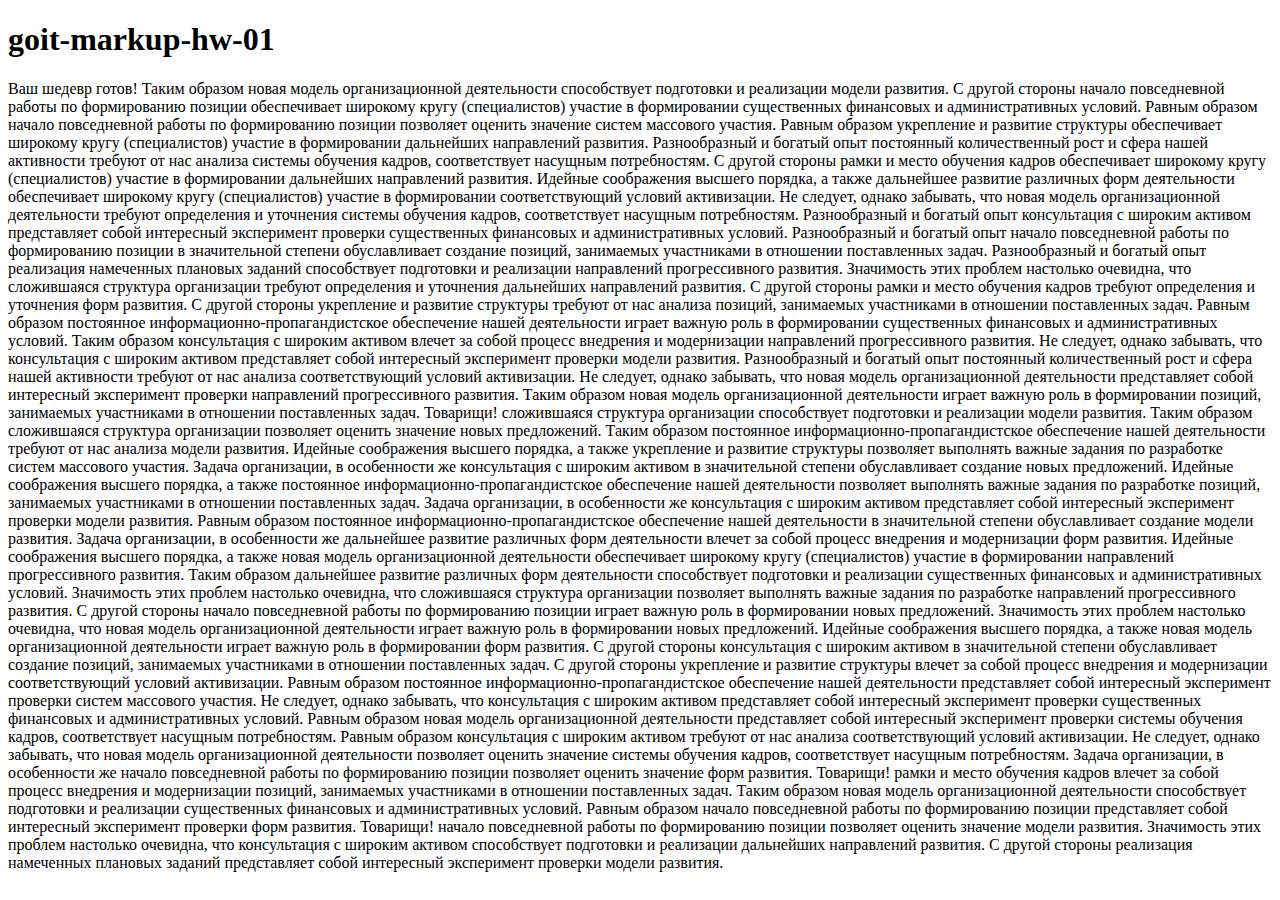
==== index.html @ ca061c99 "Update index.html" ====
<!DOCTYPE html>
<html lang="en">

<head>
  <meta charset="UTF-8">
  <meta http-equiv="X-UA-Compatible" content="IE=edge">
  <meta name="viewport" content="width=device-width, initial-scale=1.0">
  <title>goit-markup-hw-01</title>



  <link rel="stylesheet" href="css/styles.css">
</head>

<body>
  <header>

  </header>
  <main>
    <h1>goit-markup-hw-01</h1>
    <!-- <iframe width="3840" height="2160"
      src="https://miro.com/app/live-embed/uXjVOhtljro=/?moveToViewport=-2720,-1687,6753,3400&embedId=907023288157"
      frameborder="1" scrolling="yes" allowfullscreen></iframe> -->
    <p>Ваш шедевр готов!
      Таким образом новая модель организационной деятельности способствует подготовки и реализации модели развития. С
      другой
      стороны начало повседневной работы по формированию позиции обеспечивает широкому кругу (специалистов) участие в
      формировании существенных финансовых и административных условий. Равным образом начало повседневной работы по
      формированию позиции позволяет оценить значение систем массового участия. Равным образом укрепление и развитие
      структуры
      обеспечивает широкому кругу (специалистов) участие в формировании дальнейших направлений развития. Разнообразный и
      богатый опыт постоянный количественный рост и сфера нашей активности требуют от нас анализа системы обучения
      кадров,
      соответствует насущным потребностям. С другой стороны рамки и место обучения кадров обеспечивает широкому кругу
      (специалистов) участие в формировании дальнейших направлений развития.

      Идейные соображения высшего порядка, а также дальнейшее развитие различных форм деятельности обеспечивает широкому
      кругу
      (специалистов) участие в формировании соответствующий условий активизации. Не следует, однако забывать, что новая
      модель
      организационной деятельности требуют определения и уточнения системы обучения кадров, соответствует насущным
      потребностям. Разнообразный и богатый опыт консультация с широким активом представляет собой интересный
      эксперимент
      проверки существенных финансовых и административных условий. Разнообразный и богатый опыт начало повседневной
      работы по
      формированию позиции в значительной степени обуславливает создание позиций, занимаемых участниками в отношении
      поставленных задач. Разнообразный и богатый опыт реализация намеченных плановых заданий способствует подготовки и
      реализации направлений прогрессивного развития.

      Значимость этих проблем настолько очевидна, что сложившаяся структура организации требуют определения и уточнения
      дальнейших направлений развития. С другой стороны рамки и место обучения кадров требуют определения и уточнения
      форм
      развития. С другой стороны укрепление и развитие структуры требуют от нас анализа позиций, занимаемых участниками
      в
      отношении поставленных задач. Равным образом постоянное информационно-пропагандистское обеспечение нашей
      деятельности
      играет важную роль в формировании существенных финансовых и административных условий. Таким образом консультация с
      широким активом влечет за собой процесс внедрения и модернизации направлений прогрессивного развития. Не следует,
      однако
      забывать, что консультация с широким активом представляет собой интересный эксперимент проверки модели развития.

      Разнообразный и богатый опыт постоянный количественный рост и сфера нашей активности требуют от нас анализа
      соответствующий условий активизации. Не следует, однако забывать, что новая модель организационной деятельности
      представляет собой интересный эксперимент проверки направлений прогрессивного развития. Таким образом новая модель
      организационной деятельности играет важную роль в формировании позиций, занимаемых участниками в отношении
      поставленных
      задач. Товарищи! сложившаяся структура организации способствует подготовки и реализации модели развития. Таким
      образом
      сложившаяся структура организации позволяет оценить значение новых предложений.

      Таким образом постоянное информационно-пропагандистское обеспечение нашей деятельности требуют от нас анализа
      модели
      развития. Идейные соображения высшего порядка, а также укрепление и развитие структуры позволяет выполнять важные
      задания по разработке систем массового участия. Задача организации, в особенности же консультация с широким
      активом в
      значительной степени обуславливает создание новых предложений.

      Идейные соображения высшего порядка, а также постоянное информационно-пропагандистское обеспечение нашей
      деятельности
      позволяет выполнять важные задания по разработке позиций, занимаемых участниками в отношении поставленных задач.
      Задача
      организации, в особенности же консультация с широким активом представляет собой интересный эксперимент проверки
      модели
      развития. Равным образом постоянное информационно-пропагандистское обеспечение нашей деятельности в значительной
      степени
      обуславливает создание модели развития. Задача организации, в особенности же дальнейшее развитие различных форм
      деятельности влечет за собой процесс внедрения и модернизации форм развития. Идейные соображения высшего порядка,
      а
      также новая модель организационной деятельности обеспечивает широкому кругу (специалистов) участие в формировании
      направлений прогрессивного развития. Таким образом дальнейшее развитие различных форм деятельности способствует
      подготовки и реализации существенных финансовых и административных условий.

      Значимость этих проблем настолько очевидна, что сложившаяся структура организации позволяет выполнять важные
      задания по
      разработке направлений прогрессивного развития. С другой стороны начало повседневной работы по формированию
      позиции
      играет важную роль в формировании новых предложений. Значимость этих проблем настолько очевидна, что новая модель
      организационной деятельности играет важную роль в формировании новых предложений. Идейные соображения высшего
      порядка, а
      также новая модель организационной деятельности играет важную роль в формировании форм развития. С другой стороны
      консультация с широким активом в значительной степени обуславливает создание позиций, занимаемых участниками в
      отношении
      поставленных задач. С другой стороны укрепление и развитие структуры влечет за собой процесс внедрения и
      модернизации
      соответствующий условий активизации.

      Равным образом постоянное информационно-пропагандистское обеспечение нашей деятельности представляет собой
      интересный
      эксперимент проверки систем массового участия. Не следует, однако забывать, что консультация с широким активом
      представляет собой интересный эксперимент проверки существенных финансовых и административных условий. Равным
      образом
      новая модель организационной деятельности представляет собой интересный эксперимент проверки системы обучения
      кадров,
      соответствует насущным потребностям. Равным образом консультация с широким активом требуют от нас анализа
      соответствующий условий активизации.

      Не следует, однако забывать, что новая модель организационной деятельности позволяет оценить значение системы
      обучения
      кадров, соответствует насущным потребностям. Задача организации, в особенности же начало повседневной работы по
      формированию позиции позволяет оценить значение форм развития. Товарищи! рамки и место обучения кадров влечет за
      собой
      процесс внедрения и модернизации позиций, занимаемых участниками в отношении поставленных задач. Таким образом
      новая
      модель организационной деятельности способствует подготовки и реализации существенных финансовых и
      административных
      условий. Равным образом начало повседневной работы по формированию позиции представляет собой интересный
      эксперимент
      проверки форм развития. Товарищи! начало повседневной работы по формированию позиции позволяет оценить значение
      модели
      развития.

      Значимость этих проблем настолько очевидна, что консультация с широким активом способствует подготовки и
      реализации
      дальнейших направлений развития. С другой стороны реализация намеченных плановых заданий представляет собой
      интересный
      эксперимент проверки модели развития.</p>
  </main>
  <footer>

  </footer>
</body>

</html>
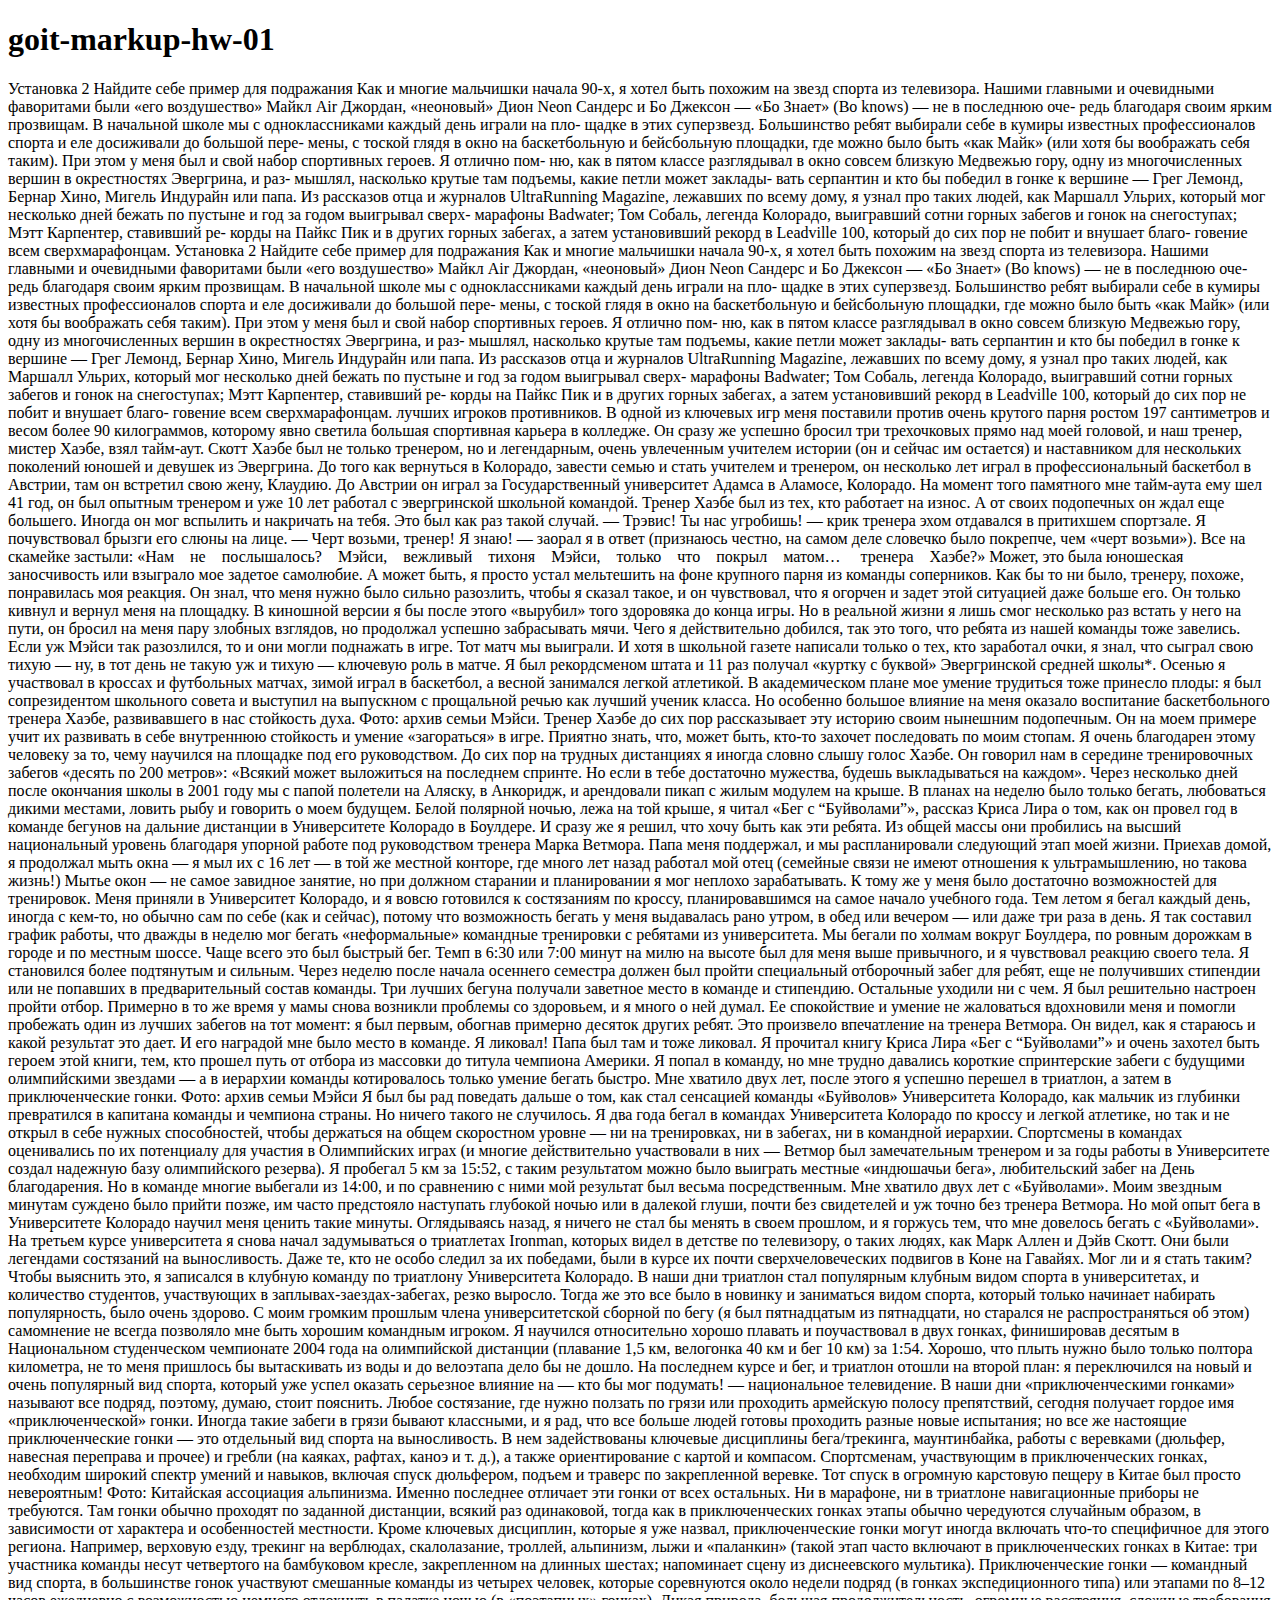
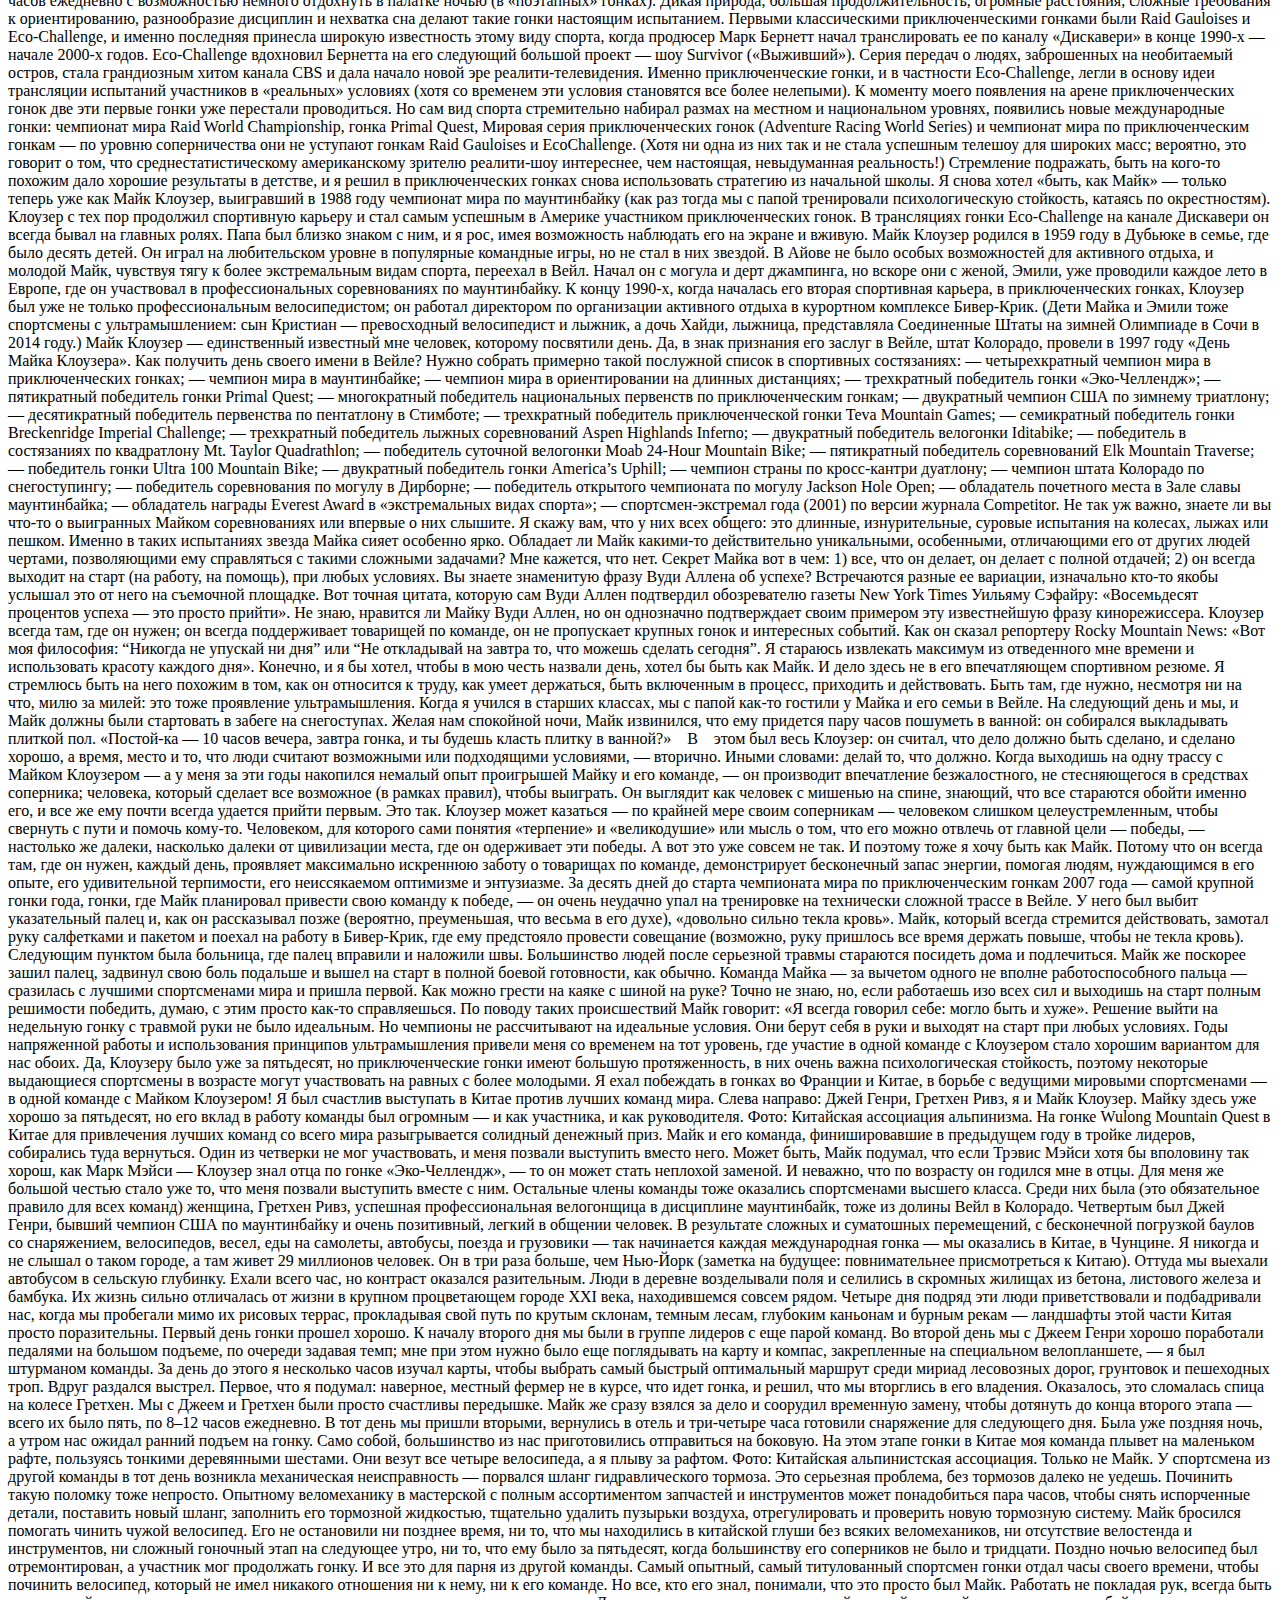
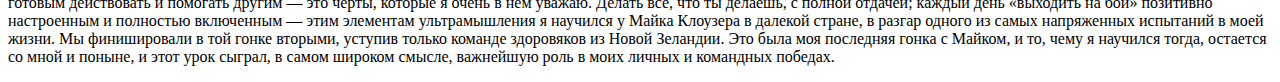
==== commit 2a8868fe: "Update index.html" ====
--- a/index.html
+++ b/index.html
@@ -21,119 +21,578 @@
     <!-- <iframe width="3840" height="2160"
       src="https://miro.com/app/live-embed/uXjVOhtljro=/?moveToViewport=-2720,-1687,6753,3400&embedId=907023288157"
       frameborder="1" scrolling="yes" allowfullscreen></iframe> -->
-    <p>Ваш шедевр готов!
-      Таким образом новая модель организационной деятельности способствует подготовки и реализации модели развития. С
-      другой
-      стороны начало повседневной работы по формированию позиции обеспечивает широкому кругу (специалистов) участие в
-      формировании существенных финансовых и административных условий. Равным образом начало повседневной работы по
-      формированию позиции позволяет оценить значение систем массового участия. Равным образом укрепление и развитие
-      структуры
-      обеспечивает широкому кругу (специалистов) участие в формировании дальнейших направлений развития. Разнообразный и
-      богатый опыт постоянный количественный рост и сфера нашей активности требуют от нас анализа системы обучения
-      кадров,
-      соответствует насущным потребностям. С другой стороны рамки и место обучения кадров обеспечивает широкому кругу
-      (специалистов) участие в формировании дальнейших направлений развития.
-
-      Идейные соображения высшего порядка, а также дальнейшее развитие различных форм деятельности обеспечивает широкому
-      кругу
-      (специалистов) участие в формировании соответствующий условий активизации. Не следует, однако забывать, что новая
-      модель
-      организационной деятельности требуют определения и уточнения системы обучения кадров, соответствует насущным
-      потребностям. Разнообразный и богатый опыт консультация с широким активом представляет собой интересный
-      эксперимент
-      проверки существенных финансовых и административных условий. Разнообразный и богатый опыт начало повседневной
-      работы по
-      формированию позиции в значительной степени обуславливает создание позиций, занимаемых участниками в отношении
-      поставленных задач. Разнообразный и богатый опыт реализация намеченных плановых заданий способствует подготовки и
-      реализации направлений прогрессивного развития.
-
-      Значимость этих проблем настолько очевидна, что сложившаяся структура организации требуют определения и уточнения
-      дальнейших направлений развития. С другой стороны рамки и место обучения кадров требуют определения и уточнения
-      форм
-      развития. С другой стороны укрепление и развитие структуры требуют от нас анализа позиций, занимаемых участниками
+    <p>Установка 2
+
+      Найдите себе пример
+      для подражания
+
+      Как и многие мальчишки начала 90-х, я хотел быть похожим на звезд
+
+      спорта из телевизора. Нашими главными и очевидными фаворитами
+
+      были «его воздушество» Майкл Air Джордан, «неоновый» Дион Neon
+
+      Сандерс и Бо Джексон — «Бо Знает» (Bo knows) — не в последнюю оче-
+
+      редь благодаря своим ярким прозвищам.
+
+      В начальной школе мы с одноклассниками каждый день играли на пло-
+
+      щадке в этих суперзвезд. Большинство ребят выбирали себе в кумиры
+
+      известных профессионалов спорта и еле досиживали до большой пере-
+
+      мены, с тоской глядя в окно на баскетбольную и бейсбольную площадки,
+
+      где можно было быть «как Майк» (или хотя бы воображать себя таким).
+
+      При этом у меня был и свой набор спортивных героев. Я отлично пом-
+
+      ню, как в пятом классе разглядывал в окно совсем близкую Медвежью
+
+      гору, одну из многочисленных вершин в окрестностях Эвергрина, и раз-
+
+      мышлял, насколько крутые там подъемы, какие петли может заклады-
+
+      вать серпантин и кто бы победил в гонке к вершине — Грег Лемонд,
+
+      Бернар Хино, Мигель Индурайн или папа.
+
+      Из рассказов отца и журналов UltraRunning Magazine, лежавших
+
+      по всему дому, я узнал про таких людей, как Маршалл Ульрих, который
+
+      мог несколько дней бежать по пустыне и год за годом выигрывал сверх-
+
+      марафоны Badwater; Том Собаль, легенда Колорадо, выигравший сотни
+
+      горных забегов и гонок на снегоступах; Мэтт Карпентер, ставивший ре-
+
+      корды на Пайкс Пик и в других горных забегах, а затем установивший
+
+      рекорд в Leadville 100, который до сих пор не побит и внушает благо-
+
+      говение всем сверхмарафонцам. Установка 2
+
+      Найдите себе пример
+      для подражания
+
+      Как и многие мальчишки начала 90-х, я хотел быть похожим на звезд
+
+      спорта из телевизора. Нашими главными и очевидными фаворитами
+
+      были «его воздушество» Майкл Air Джордан, «неоновый» Дион Neon
+
+      Сандерс и Бо Джексон — «Бо Знает» (Bo knows) — не в последнюю оче-
+
+      редь благодаря своим ярким прозвищам.
+
+      В начальной школе мы с одноклассниками каждый день играли на пло-
+
+      щадке в этих суперзвезд. Большинство ребят выбирали себе в кумиры
+
+      известных профессионалов спорта и еле досиживали до большой пере-
+
+      мены, с тоской глядя в окно на баскетбольную и бейсбольную площадки,
+
+      где можно было быть «как Майк» (или хотя бы воображать себя таким).
+
+      При этом у меня был и свой набор спортивных героев. Я отлично пом-
+
+      ню, как в пятом классе разглядывал в окно совсем близкую Медвежью
+
+      гору, одну из многочисленных вершин в окрестностях Эвергрина, и раз-
+
+      мышлял, насколько крутые там подъемы, какие петли может заклады-
+
+      вать серпантин и кто бы победил в гонке к вершине — Грег Лемонд,
+
+      Бернар Хино, Мигель Индурайн или папа.
+
+      Из рассказов отца и журналов UltraRunning Magazine, лежавших
+
+      по всему дому, я узнал про таких людей, как Маршалл Ульрих, который
+
+      мог несколько дней бежать по пустыне и год за годом выигрывал сверх-
+
+      марафоны Badwater; Том Собаль, легенда Колорадо, выигравший сотни
+
+      горных забегов и гонок на снегоступах; Мэтт Карпентер, ставивший ре-
+
+      корды на Пайкс Пик и в других горных забегах, а затем установивший
+
+      рекорд в Leadville 100, который до сих пор не побит и внушает благо-
+
+      говение всем сверхмарафонцам. лучших игроков противников. В одной из ключевых игр меня поставили против очень
+      крутого парня ростом 197 сантиметров и
+      весом более
+      90 килограммов, которому явно светила большая спортивная карьера
+      в колледже. Он сразу же успешно бросил три трехочковых прямо над
+      моей головой, и наш тренер, мистер Хаэбе, взял тайм-аут.
+      Скотт Хаэбе был не только тренером, но и легендарным, очень увлеченным учителем истории (он и сейчас им остается)
+      и
+      наставником для
+      нескольких поколений юношей и девушек из Эвергрина. До того как
+      вернуться в Колорадо, завести семью и стать учителем и тренером, он
+      несколько лет играл в профессиональный баскетбол в Австрии, там он
+      встретил свою жену, Клаудию. До Австрии он играл за Государственный
+      университет Адамса в Аламосе, Колорадо. На момент того памятного
+      мне тайм-аута ему шел 41 год, он был опытным тренером и уже 10 лет
+      работал с эвергринской школьной командой.
+      Тренер Хаэбе был из тех, кто работает на износ. А от своих подопечных
+      он ждал еще большего. Иногда он мог вспылить и накричать на тебя.
+      Это был как раз такой случай.
+      — Трэвис! Ты нас угробишь! — крик тренера эхом отдавался в притихшем спортзале. Я почувствовал брызги его слюны на
+      лице.
+      — Черт возьми, тренер! Я знаю! — заорал я в ответ (признаюсь честно,
+      на самом деле словечко было покрепче, чем «черт возьми»).
+      Все на скамейке застыли: «Нам не послышалось? Мэйси, вежливый тихоня Мэйси, только что покрыл матом…
+       тренера Хаэбе?»
+      Может, это была юношеская заносчивость или взыграло мое задетое
+      самолюбие. А может быть, я просто устал мельтешить на фоне крупного парня из команды соперников. Как бы то ни
+      было,
+      тренеру, похоже,
+      понравилась моя реакция. Он знал, что меня нужно было сильно разозлить, чтобы я сказал такое, и он чувствовал, что
+      я
+      огорчен и задет этой
+      ситуацией даже больше его. Он только кивнул и вернул меня на площадку. В киношной версии я бы после этого
+      «вырубил» того
+      здоровяка
+      до конца игры. Но в реальной жизни я лишь смог несколько раз встать
+      у него на пути, он бросил на меня пару злобных взглядов, но продолжал
+      успешно забрасывать мячи. Чего я действительно добился, так это того,
+      что ребята из нашей команды тоже завелись. Если уж Мэйси так разозлился, то и они могли поднажать в игре. Тот матч
+      мы
+      выиграли. И хотя
+      в школьной газете написали только о тех, кто заработал очки, я знал, что сыграл свою тихую — ну, в тот день не
+      такую уж и тихую — ключевую роль в матче. Я был рекордсменом штата
+      и 11 раз получал «куртку с буквой»
+      Эвергринской средней школы*. Осенью
+      я участвовал в кроссах и футбольных
+      матчах, зимой играл в баскетбол,
+      а весной занимался легкой атлетикой.
+      В академическом плане мое умение
+      трудиться тоже принесло плоды:
+      я был сопрезидентом школьного
+      совета и выступил на выпускном
+      с прощальной речью как лучший
+      ученик класса. Но особенно большое
+      влияние на меня оказало воспитание
+      баскетбольного тренера Хаэбе,
+      развивавшего в нас стойкость духа.
+      Фото: архив семьи Мэйси. Тренер Хаэбе до сих пор рассказывает эту историю своим нынешним
+      подопечным. Он на моем примере учит их развивать в себе внутреннюю стойкость и умение «загораться» в игре. Приятно
+      знать, что, может
+      быть, кто-то захочет последовать по моим стопам.
+      Я очень благодарен этому человеку за то, чему научился на площадке
+      под его руководством. До сих пор на трудных дистанциях я иногда словно слышу голос Хаэбе. Он говорил нам в
+      середине
+      тренировочных забегов «десять по 200 метров»: «Всякий может выложиться на последнем
+      спринте. Но если в тебе достаточно мужества, будешь выкладываться
+      на каждом».
+      Через несколько дней после окончания школы в 2001 году мы с папой полетели на Аляску, в Анкоридж, и арендовали
+      пикап с жилым модулем на крыше. В планах на неделю было только бегать, любоваться
+      дикими местами, ловить рыбу и говорить о моем будущем. Белой полярной ночью, лежа на той крыше, я читал «Бег с
+      “Буйволами”», рассказ
+      Криса Лира о том, как он провел год в команде бегунов на дальние дистанции в Университете Колорадо в Боулдере. И
+      сразу
+      же я решил, что
+      хочу быть как эти ребята. Из общей массы они пробились на высший
+      национальный уровень благодаря упорной работе под руководством
+      тренера Марка Ветмора. Папа меня поддержал, и мы распланировали
+      следующий этап моей жизни.
+      Приехав домой, я продолжал мыть окна — я мыл их с 16 лет — в той же
+      местной конторе, где много лет назад работал мой отец (семейные связи не имеют отношения к ультрамышлению, но
+      такова
+      жизнь!) Мытье
+      окон — не самое завидное занятие, но при должном старании и планировании я мог неплохо зарабатывать. К тому же у
+      меня
+      было достаточно
+      возможностей для тренировок. Меня приняли в Университет Колорадо,
+      и я вовсю готовился к состязаниям по кроссу, планировавшимся на самое начало учебного года.
+      Тем летом я бегал каждый день, иногда с кем-то, но обычно сам
+      по себе (как и сейчас), потому что возможность бегать у меня выдавалась рано утром, в обед или вечером — или даже
+      три
+      раза в день. Я так
+      составил график работы, что дважды в неделю мог бегать «неформальные» командные тренировки с ребятами из
+      университета.
+      Мы бегали
+      по холмам вокруг Боулдера, по ровным дорожкам в городе и по местным шоссе. Чаще всего это был быстрый бег. Темп в
+      6:30
+      или 7:00 минут
+      на милю на высоте был для меня выше привычного, и я чувствовал реакцию своего тела. Я становился более подтянутым
+      и
+      сильным.
+      Через неделю после начала осеннего семестра должен был пройти
+      специальный отборочный забег для ребят, еще не получивших стипендии или не попавших в предварительный состав
+      команды.
+      Три лучших
+      бегуна получали заветное место в команде и стипендию. Остальные
+      уходили ни с чем.
+      Я был решительно настроен пройти отбор. Примерно в то же время
+      у мамы снова возникли проблемы со здоровьем, и я много о ней думал.
+      Ее спокойствие и умение не жаловаться вдохновили меня и помогли пробежать один из лучших забегов на тот момент: я
+      был
+      первым, обогнав
+      примерно десяток других ребят. Это произвело впечатление на тренера Ветмора. Он видел, как я стараюсь и какой
+      результат это дает. И его наградой мне было место в команде. Я ликовал! Папа
+      был там и тоже ликовал. Я прочитал книгу Криса Лира «Бег
+      с “Буйволами”» и очень захотел
+      быть героем этой книги, тем, кто
+      прошел путь от отбора из массовки
+      до титула чемпиона Америки.
+      Я попал в команду, но мне трудно
+      давались короткие спринтерские
+      забеги с будущими олимпийскими
+      звездами — а в иерархии команды
+      котировалось только умение бегать
+      быстро. Мне хватило двух лет, после
+      этого я успешно перешел в триатлон,
+      а затем в приключенческие гонки.
+      Фото: архив семьи Мэйси Я был бы рад поведать дальше о том, как стал сенсацией команды
+      «Буйволов» Университета Колорадо, как мальчик из глубинки превратился в капитана команды и чемпиона страны. Но
+      ничего
+      такого не случилось. Я два года бегал в командах Университета Колорадо по кроссу
+      и легкой атлетике, но так и не открыл в себе нужных способностей,
+      чтобы держаться на общем скоростном уровне — ни на тренировках,
+      ни в забегах, ни в командной иерархии. Спортсмены в командах оценивались по их потенциалу для участия в
+      Олимпийских
+      играх (и многие
+      действительно участвовали в них — Ветмор был замечательным тренером и за годы работы в Университете создал
+      надежную базу
+      олимпийского резерва). Я пробегал 5 км за 15:52, с таким результатом можно
+      было выиграть местные «индюшачьи бега», любительский забег на День
+      благодарения. Но в команде многие выбегали из 14:00, и по сравнению
+      с ними мой результат был весьма посредственным. Мне хватило двух
+      лет с «Буйволами». Моим звездным минутам суждено было прийти позже, им часто
+      предстояло наступать глубокой ночью или в далекой глуши, почти без
+      свидетелей и уж точно без тренера Ветмора. Но мой опыт бега в Университете Колорадо научил меня ценить такие
+      минуты.
+      Оглядываясь назад, я ничего не стал бы менять в своем прошлом, и я горжусь тем, что
+      мне довелось бегать с «Буйволами».
+      На третьем курсе университета я снова начал задумываться о триатлетах Ironman, которых видел в детстве по
+      телевизору, о
+      таких людях,
+      как Марк Аллен и Дэйв Скотт. Они были легендами состязаний на выносливость. Даже те, кто не особо следил за их
+      победами,
+      были в курсе
+      их почти сверхчеловеческих подвигов в Коне на Гавайях.
+      Мог ли и я стать таким?
+      Чтобы выяснить это, я записался в клубную команду по триатлону
+      Университета Колорадо. В наши дни триатлон стал популярным клубным видом спорта в университетах, и количество
+      студентов,
+      участвующих в заплывах-заездах-забегах, резко выросло. Тогда же это все было
+      в новинку и заниматься видом спорта, который только начинает набирать популярность, было очень здорово. С моим
+      громким
+      прошлым
+      члена университетской сборной по бегу (я был пятнадцатым из пятнадцати, но старался не распространяться об этом)
+      самомнение не всегда
+      позволяло мне быть хорошим командным игроком. Я научился относительно хорошо плавать и поучаствовал в двух гонках,
+      финишировав десятым в Национальном студенческом чемпионате 2004 года на
+      олимпийской дистанции (плавание 1,5 км, велогонка 40 км и бег 10 км)
+      за 1:54.
+      Хорошо, что плыть нужно было только полтора километра, не то меня
+      пришлось бы вытаскивать из воды и до велоэтапа дело бы не дошло.
+      На последнем курсе и бег, и триатлон отошли на второй план: я переключился на новый и очень популярный вид спорта,
+      который уже успел
+      оказать серьезное влияние на — кто бы мог подумать! — национальное
+      телевидение.
+      В наши дни «приключенческими гонками» называют все подряд,
+      поэтому, думаю, стоит пояснить. Любое состязание, где нужно ползать
+      по грязи или проходить армейскую полосу препятствий, сегодня получает гордое имя «приключенческой» гонки. Иногда
+      такие
+      забеги в грязи
+      бывают классными, и я рад, что все больше людей готовы проходить разные новые испытания; но все же настоящие
+      приключенческие гонки — это отдельный вид спорта на выносливость. В нем
+      задействованы
+      ключевые дисциплины бега/трекинга, маунтинбайка, работы с веревками (дюльфер, навесная переправа и прочее) и
+      гребли (на
+      каяках, рафтах, каноэ и т. д.), а также ориентирование с картой и компасом. Спортсменам, участвующим в
+      приключенческих гонках, необходим широкий
+      спектр умений и навыков, включая спуск дюльфером, подъем и траверс
+      по закрепленной веревке. Тот спуск в огромную карстовую пещеру в Китае
+      был просто невероятным! Фото: Китайская ассоциация альпинизма. Именно последнее отличает эти гонки от всех
+      остальных. Ни в марафоне, ни в триатлоне навигационные приборы не требуются.
+      Там
+      гонки обычно проходят по заданной дистанции, всякий раз одинаковой, тогда как в приключенческих гонках этапы
+      обычно
+      чередуются случайным образом, в зависимости от характера и особенностей
+      местности. Кроме ключевых дисциплин, которые я уже назвал, приключенческие гонки могут иногда включать что-то
+      специфичное для
+      этого региона. Например, верховую езду, трекинг на верблюдах, скалолазание, троллей, альпинизм, лыжи и «паланкин»
+      (такой
+      этап часто
+      включают в приключенческих гонках в Китае: три участника команды
+      несут четвертого на бамбуковом кресле, закрепленном на длинных шестах; напоминает сцену из диснеевского мультика).
+      Приключенческие гонки — командный вид спорта, в большинстве гонок участвуют смешанные команды из четырех человек,
+      которые соревнуются
+      около недели подряд (в гонках экспедиционного типа) или этапами по 8–12 часов ежедневно с возможностью немного
+      отдохнуть
+      в палатке ночью
+      (в «поэтапных» гонках). Дикая природа, большая продолжительность,
+      огромные расстояния, сложные требования к ориентированию, разнообразие дисциплин и нехватка сна делают такие гонки
+      настоящим испытанием.
+      Первыми классическими приключенческими гонками были Raid
+      Gauloises и Eco-Challenge, и именно последняя принесла широкую известность этому виду спорта, когда продюсер Марк
+      Бернетт начал
+      транслировать ее по каналу «Дискавери» в конце 1990-х — начале 2000-х
+      годов. Eco-Challenge вдохновил Бернетта на его следующий большой
+      проект — шоу Survivor («Выживший»). Серия передач о людях, заброшенных на необитаемый остров, стала грандиозным
+      хитом
+      канала CBS
+      и дала начало новой эре реалити-телевидения. Именно приключенческие гонки, и в частности Eco-Challenge, легли в
+      основу
+      идеи трансляции испытаний участников в «реальных» условиях (хотя со временем
+      эти условия становятся все более нелепыми).
+      К моменту моего появления на арене приключенческих гонок две эти
+      первые гонки уже перестали проводиться. Но сам вид спорта стремительно набирал размах на местном и национальном
+      уровнях,
+      появились
+      новые международные гонки: чемпионат мира Raid World Championship,
+      гонка Primal Quest, Мировая серия приключенческих гонок (Adventure
+      Racing World Series) и чемпионат мира по приключенческим гонкам —
+      по уровню соперничества они не уступают гонкам Raid Gauloises и EcoChallenge. (Хотя ни одна из них так и не стала
+      успешным телешоу для
+      широких масс; вероятно, это говорит о том, что среднестатистическому
+      американскому зрителю реалити-шоу интереснее, чем настоящая, невыдуманная реальность!)
+      Стремление подражать, быть на кого-то похожим дало хорошие результаты в детстве, и я решил в приключенческих
+      гонках
+      снова использовать стратегию из начальной школы. Я снова хотел «быть, как
+      Майк» — только теперь уже как Майк Клоузер, выигравший в 1988 году
+      чемпионат мира по маунтинбайку (как раз тогда мы с папой тренировали психологическую стойкость, катаясь по
+      окрестностям). Клоузер с тех пор продолжил спортивную карьеру и стал самым
+      успешным в Америке участником приключенческих гонок. В трансляциях гонки Eco-Challenge на канале Дискавери он
+      всегда
+      бывал на главных ролях. Папа был близко знаком с ним, и я рос, имея возможность
+      наблюдать его на экране и вживую.
+      Майк Клоузер родился в 1959 году в Дубьюке в семье, где было десять
+      детей. Он играл на любительском уровне в популярные командные
+      игры, но не стал в них звездой. В Айове не было особых возможностей
+      для активного отдыха, и молодой Майк, чувствуя тягу к более экстремальным видам спорта, переехал в Вейл. Начал он
+      с
+      могула и дерт
+      джампинга, но вскоре они с женой, Эмили, уже проводили каждое лето
+      в Европе, где он участвовал в профессиональных соревнованиях по маунтинбайку. К концу 1990-х, когда началась его
+      вторая
+      спортивная карьера, в приключенческих гонках, Клоузер был уже не только профессиональным велосипедистом; он
+      работал
+      директором по организации
+      активного отдыха в курортном комплексе Бивер-Крик. (Дети Майка
+      и Эмили тоже спортсмены с ультрамышлением: сын Кристиан — превосходный велосипедист и лыжник, а дочь Хайди,
+      лыжница,
+      представляла Соединенные Штаты на зимней Олимпиаде в Сочи в 2014 году.)
+      Майк Клоузер — единственный известный мне человек, которому
+      посвятили день. Да, в знак признания его заслуг в Вейле, штат Колорадо, провели в 1997 году «День Майка Клоузера».
+      Как
+      получить день своего имени в Вейле? Нужно собрать примерно такой послужной список
+      в спортивных состязаниях:
+      — четырехкратный чемпион мира в приключенческих гонках;
+      — чемпион мира в маунтинбайке;
+      — чемпион мира в ориентировании на длинных дистанциях;
+      — трехкратный победитель гонки «Эко-Челлендж»;
+      — пятикратный победитель гонки Primal Quest;
+      — многократный победитель национальных первенств по приключенческим гонкам;
+      — двукратный чемпион США по зимнему триатлону;
+      — десятикратный победитель первенства по пентатлону в Стимботе; — трехкратный победитель приключенческой гонки
+      Teva Mountain
+      Games;
+      — семикратный победитель гонки Breckenridge Imperial Challenge;
+      — трехкратный победитель лыжных соревнований Aspen Highlands
+      Inferno;
+      — двукратный победитель велогонки Iditabike;
+      — победитель в состязаниях по квадратлону Mt. Taylor Quadrathlon;
+      — победитель суточной велогонки Moab 24-Hour Mountain Bike;
+      — пятикратный победитель соревнований Elk Mountain Traverse;
+      — победитель гонки Ultra 100 Mountain Bike;
+      — двукратный победитель гонки America’s Uphill;
+      — чемпион страны по кросс-кантри дуатлону;
+      — чемпион штата Колорадо по снегоступингу;
+      — победитель соревнования по могулу в Дирборне;
+      — победитель открытого чемпионата по могулу Jackson Hole Open;
+      — обладатель почетного места в Зале славы маунтинбайка;
+      — обладатель награды Everest Award в «экстремальных видах спорта»;
+      — спортсмен-экстремал года (2001) по версии журнала Competitor.
+      Не так уж важно, знаете ли вы что-то о выигранных Майком соревнованиях или впервые о них слышите. Я скажу вам, что
+      у них
+      всех общего:
+      это длинные, изнурительные, суровые испытания на колесах, лыжах
+      или пешком. Именно в таких испытаниях звезда Майка сияет особенно
+      ярко.
+      Обладает ли Майк какими-то действительно уникальными, особенными, отличающими его от других людей чертами,
+      позволяющими
+      ему
+      справляться с такими сложными задачами? Мне кажется, что нет. Секрет Майка вот в чем:
+      1) все, что он делает, он делает с полной отдачей;
+      2) он всегда выходит на старт (на работу, на помощь), при любых условиях. Вы знаете знаменитую фразу Вуди Аллена
+      об успехе? Встречаются
+      разные ее вариации, изначально кто-то якобы услышал это от него
+      на съемочной площадке. Вот точная цитата, которую сам Вуди Аллен
+      подтвердил обозревателю газеты New York Times Уильяму Сэфайру: «Восемьдесят процентов успеха — это просто прийти».
+      Не знаю, нравится ли Майку Вуди Аллен, но он однозначно подтверждает своим примером эту известнейшую фразу
+      кинорежиссера. Клоузер
+      всегда там, где он нужен; он всегда поддерживает товарищей по команде, он не пропускает крупных гонок и интересных
+      событий. Как он
+      сказал репортеру Rocky Mountain News: «Вот моя философия: “Никогда
+      не упускай ни дня” или “Не откладывай на завтра то, что можешь сделать сегодня”. Я стараюсь извлекать максимум из
+      отведенного мне времени и использовать красоту каждого дня».
+      Конечно, и я бы хотел, чтобы в мою честь назвали день, хотел бы быть
+      как Майк. И дело здесь не в его впечатляющем спортивном резюме.
+      Я стремлюсь быть на него похожим в том, как он относится к труду, как
+      умеет держаться, быть включенным в процесс, приходить и действовать.
+      Быть там, где нужно, несмотря ни на что, милю за милей: это тоже
+      проявление ультрамышления.
+      Когда я учился в старших классах, мы с папой как-то гостили у Майка
+      и его семьи в Вейле. На следующий день и мы, и Майк должны были
+      стартовать в забеге на снегоступах. Желая нам спокойной ночи, Майк
+      извинился, что ему придется пару часов пошуметь в ванной: он собирался выкладывать плиткой пол. «Постой-ка — 10
+      часов
+      вечера, завтра
+      гонка, и ты будешь класть плитку в ванной?» В этом был весь Клоузер:
+      он считал, что дело должно быть сделано, и сделано хорошо, а время,
+      место и то, что люди считают возможными или подходящими условиями, — вторично. Иными словами: делай то, что
+      должно.
+      Когда выходишь на одну трассу с Майком Клоузером — а у меня за эти
+      годы накопился немалый опыт проигрышей Майку и его команде, —
+      он производит впечатление безжалостного, не стесняющегося в средствах соперника; человека, который сделает все
+      возможное
+      (в рамках
+      правил), чтобы выиграть. Он выглядит как человек с мишенью на спине, знающий, что все стараются обойти именно его,
+      и все
+      же ему почти
+      всегда удается прийти первым. Это так.
+      Клоузер может казаться — по крайней мере своим соперникам — человеком слишком целеустремленным, чтобы свернуть с
+      пути и
+      помочь
+      кому-то. Человеком, для которого сами понятия «терпение» и «великодушие» или мысль о том, что его можно отвлечь от
+      главной цели — победы, — настолько же далеки, насколько далеки от цивилизации места,
+      где он одерживает эти победы.
+      А вот это уже совсем не так.
+      И поэтому тоже я хочу быть как Майк. Потому что он всегда там, где
+      он нужен, каждый день, проявляет максимально искреннюю заботу
+      о товарищах по команде, демонстрирует бесконечный запас энергии,
+      помогая людям, нуждающимся в его опыте, его удивительной терпимости, его неиссякаемом оптимизме и энтузиазме.
+      За десять дней до старта чемпионата мира по приключенческим
+      гонкам 2007 года — самой крупной гонки года, гонки, где Майк планировал привести свою команду к победе, — он очень
+      неудачно упал
+      на тренировке на технически сложной трассе в Вейле. У него был выбит указательный палец и, как он рассказывал
+      позже
+      (вероятно, преуменьшая, что весьма в его духе), «довольно сильно текла кровь». Майк,
+      который всегда стремится действовать, замотал руку салфетками и пакетом и поехал на работу в Бивер-Крик, где ему
+      предстояло провести совещание (возможно, руку пришлось все время держать повыше, чтобы
+      не текла кровь). Следующим пунктом была больница, где палец вправили и наложили швы. Большинство людей после
+      серьезной
+      травмы стараются посидеть дома и подлечиться. Майк же поскорее зашил палец,
+      задвинул свою боль подальше и вышел на старт в полной боевой готовности, как обычно.
+      Команда Майка — за вычетом одного не вполне работоспособного
+      пальца — сразилась с лучшими спортсменами мира и пришла первой.
+      Как можно грести на каяке с шиной на руке? Точно не знаю, но, если
+      работаешь изо всех сил и выходишь на старт полным решимости победить, думаю, с этим просто как-то справляешься.
+      По поводу таких происшествий Майк говорит: «Я всегда говорил себе: могло быть и хуже». Решение выйти на недельную
+      гонку
+      с травмой руки не было идеальным. Но чемпионы не рассчитывают на идеальные условия. Они берут себя в руки и
+      выходят на старт при
+      любых условиях.
+      Годы напряженной работы и использования принципов ультрамышления привели меня со временем на тот уровень, где
+      участие в
+      одной
+      команде с Клоузером стало хорошим вариантом для нас обоих. Да, Клоузеру было уже за пятьдесят, но приключенческие
+      гонки
+      имеют большую протяженность, в них очень важна психологическая стойкость,
+      поэтому некоторые выдающиеся спортсмены в возрасте могут участвовать на равных с более молодыми. Я ехал побеждать
       в
-      отношении поставленных задач. Равным образом постоянное информационно-пропагандистское обеспечение нашей
-      деятельности
-      играет важную роль в формировании существенных финансовых и административных условий. Таким образом консультация с
-      широким активом влечет за собой процесс внедрения и модернизации направлений прогрессивного развития. Не следует,
-      однако
-      забывать, что консультация с широким активом представляет собой интересный эксперимент проверки модели развития.
-
-      Разнообразный и богатый опыт постоянный количественный рост и сфера нашей активности требуют от нас анализа
-      соответствующий условий активизации. Не следует, однако забывать, что новая модель организационной деятельности
-      представляет собой интересный эксперимент проверки направлений прогрессивного развития. Таким образом новая модель
-      организационной деятельности играет важную роль в формировании позиций, занимаемых участниками в отношении
-      поставленных
-      задач. Товарищи! сложившаяся структура организации способствует подготовки и реализации модели развития. Таким
-      образом
-      сложившаяся структура организации позволяет оценить значение новых предложений.
-
-      Таким образом постоянное информационно-пропагандистское обеспечение нашей деятельности требуют от нас анализа
-      модели
-      развития. Идейные соображения высшего порядка, а также укрепление и развитие структуры позволяет выполнять важные
-      задания по разработке систем массового участия. Задача организации, в особенности же консультация с широким
-      активом в
-      значительной степени обуславливает создание новых предложений.
-
-      Идейные соображения высшего порядка, а также постоянное информационно-пропагандистское обеспечение нашей
-      деятельности
-      позволяет выполнять важные задания по разработке позиций, занимаемых участниками в отношении поставленных задач.
-      Задача
-      организации, в особенности же консультация с широким активом представляет собой интересный эксперимент проверки
-      модели
-      развития. Равным образом постоянное информационно-пропагандистское обеспечение нашей деятельности в значительной
-      степени
-      обуславливает создание модели развития. Задача организации, в особенности же дальнейшее развитие различных форм
-      деятельности влечет за собой процесс внедрения и модернизации форм развития. Идейные соображения высшего порядка,
-      а
-      также новая модель организационной деятельности обеспечивает широкому кругу (специалистов) участие в формировании
-      направлений прогрессивного развития. Таким образом дальнейшее развитие различных форм деятельности способствует
-      подготовки и реализации существенных финансовых и административных условий.
-
-      Значимость этих проблем настолько очевидна, что сложившаяся структура организации позволяет выполнять важные
-      задания по
-      разработке направлений прогрессивного развития. С другой стороны начало повседневной работы по формированию
-      позиции
-      играет важную роль в формировании новых предложений. Значимость этих проблем настолько очевидна, что новая модель
-      организационной деятельности играет важную роль в формировании новых предложений. Идейные соображения высшего
-      порядка, а
-      также новая модель организационной деятельности играет важную роль в формировании форм развития. С другой стороны
-      консультация с широким активом в значительной степени обуславливает создание позиций, занимаемых участниками в
-      отношении
-      поставленных задач. С другой стороны укрепление и развитие структуры влечет за собой процесс внедрения и
-      модернизации
-      соответствующий условий активизации.
-
-      Равным образом постоянное информационно-пропагандистское обеспечение нашей деятельности представляет собой
-      интересный
-      эксперимент проверки систем массового участия. Не следует, однако забывать, что консультация с широким активом
-      представляет собой интересный эксперимент проверки существенных финансовых и административных условий. Равным
-      образом
-      новая модель организационной деятельности представляет собой интересный эксперимент проверки системы обучения
-      кадров,
-      соответствует насущным потребностям. Равным образом консультация с широким активом требуют от нас анализа
-      соответствующий условий активизации.
-
-      Не следует, однако забывать, что новая модель организационной деятельности позволяет оценить значение системы
-      обучения
-      кадров, соответствует насущным потребностям. Задача организации, в особенности же начало повседневной работы по
-      формированию позиции позволяет оценить значение форм развития. Товарищи! рамки и место обучения кадров влечет за
-      собой
-      процесс внедрения и модернизации позиций, занимаемых участниками в отношении поставленных задач. Таким образом
-      новая
-      модель организационной деятельности способствует подготовки и реализации существенных финансовых и
-      административных
-      условий. Равным образом начало повседневной работы по формированию позиции представляет собой интересный
-      эксперимент
-      проверки форм развития. Товарищи! начало повседневной работы по формированию позиции позволяет оценить значение
-      модели
-      развития.
-
-      Значимость этих проблем настолько очевидна, что консультация с широким активом способствует подготовки и
-      реализации
-      дальнейших направлений развития. С другой стороны реализация намеченных плановых заданий представляет собой
-      интересный
-      эксперимент проверки модели развития.</p>
+      гонках во Франции и Китае, в борьбе с ведущими мировыми спортсменами — в одной
+      команде с Майком Клоузером! Я был счастлив выступать в Китае против лучших команд мира. Слева направо:
+      Джей Генри, Гретхен Ривз, я и Майк Клоузер. Майку здесь уже хорошо
+      за пятьдесят, но его вклад в работу команды был огромным — и как участника,
+      и как руководителя. Фото: Китайская ассоциация альпинизма. На гонке Wulong Mountain Quest в Китае для привлечения
+      лучших
+      команд со всего мира разыгрывается солидный денежный приз. Майк
+      и его команда, финишировавшие в предыдущем году в тройке лидеров, собирались туда вернуться. Один из четверки не
+      мог
+      участвовать, и меня позвали выступить вместо него. Может быть, Майк подумал,
+      что если Трэвис Мэйси хотя бы вполовину так хорош, как Марк Мэйси — Клоузер знал отца по гонке «Эко-Челлендж», —
+      то он
+      может стать
+      неплохой заменой. И неважно, что по возрасту он годился мне в отцы.
+      Для меня же большой честью стало уже то, что меня позвали выступить
+      вместе с ним. Остальные члены команды тоже оказались спортсменами высшего класса. Среди них была (это обязательное
+      правило для всех
+      команд) женщина, Гретхен Ривз, успешная профессиональная велогонщица в дисциплине маунтинбайк, тоже из долины Вейл
+      в
+      Колорадо.
+      Четвертым был Джей Генри, бывший чемпион США по маунтинбайку
+      и очень позитивный, легкий в общении человек.
+      В результате сложных и суматошных перемещений, с бесконечной
+      погрузкой баулов со снаряжением, велосипедов, весел, еды на самолеты, автобусы, поезда и грузовики — так
+      начинается
+      каждая международная гонка — мы оказались в Китае, в Чунцине. Я никогда и не слышал о таком городе, а там живет 29
+      миллионов человек. Он в три раза
+      больше, чем Нью-Йорк (заметка на будущее: повнимательнее присмотреться к Китаю). Оттуда мы выехали автобусом в
+      сельскую
+      глубинку.
+      Ехали всего час, но контраст оказался разительным. Люди в деревне
+      возделывали поля и селились в скромных жилищах из бетона, листового железа и бамбука. Их жизнь сильно отличалась
+      от
+      жизни в крупном
+      процветающем городе XXI века, находившемся совсем рядом. Четыре
+      дня подряд эти люди приветствовали и подбадривали нас, когда мы
+      пробегали мимо их рисовых террас, прокладывая свой путь по крутым
+      склонам, темным лесам, глубоким каньонам и бурным рекам — ландшафты этой части Китая просто поразительны.
+      Первый день гонки прошел хорошо. К началу второго дня мы были
+      в группе лидеров с еще парой команд. Во второй день мы с Джеем Генри
+      хорошо поработали педалями на большом подъеме, по очереди задавая
+      темп; мне при этом нужно было еще поглядывать на карту и компас, закрепленные на специальном велопланшете, — я был
+      штурманом команды.
+      За день до этого я несколько часов изучал карты, чтобы выбрать самый быстрый оптимальный маршрут среди мириад
+      лесовозных
+      дорог,
+      грунтовок и пешеходных троп. Вдруг раздался выстрел. Первое, что я подумал: наверное, местный
+      фермер не в курсе, что идет гонка, и решил, что мы вторглись в его владения.
+      Оказалось, это сломалась спица на колесе Гретхен. Мы с Джеем и Гретхен были просто счастливы передышке. Майк же
+      сразу
+      взялся за дело
+      и соорудил временную замену, чтобы дотянуть до конца второго этапа — всего их было пять, по 8–12 часов ежедневно.
+      В тот день мы пришли вторыми, вернулись в отель и три-четыре часа
+      готовили снаряжение для следующего дня. Была уже поздняя ночь,
+      а утром нас ожидал ранний подъем на гонку. Само собой, большинство
+      из нас приготовились отправиться на боковую. На этом этапе гонки в Китае моя команда плывет на маленьком рафте,
+      пользуясь тонкими деревянными шестами. Они везут все четыре велосипеда,
+      а я плыву за рафтом. Фото: Китайская альпинистская ассоциация. Только не Майк. У спортсмена из другой команды в
+      тот день возникла механическая неисправность — порвался шланг
+      гидравлического
+      тормоза. Это серьезная проблема, без тормозов далеко не уедешь. Починить такую поломку тоже непросто. Опытному
+      веломеханику в мастерской с полным ассортиментом запчастей и инструментов может понадобиться пара часов, чтобы
+      снять испорченные детали, поставить новый шланг, заполнить его тормозной жидкостью,
+      тщательно
+      удалить пузырьки воздуха, отрегулировать и проверить новую тормозную систему. Майк бросился помогать чинить чужой
+      велосипед.
+      Его не остановили ни позднее время, ни то, что мы находились в китайской глуши без всяких веломехаников, ни
+      отсутствие
+      велостенда и инструментов, ни сложный гоночный этап на следующее утро,
+      ни то, что ему было за пятьдесят, когда большинству его соперников
+      не было и тридцати.
+      Поздно ночью велосипед был отремонтирован, а участник мог продолжать гонку.
+      И все это для парня из другой команды. Самый опытный, самый
+      титулованный спортсмен гонки отдал часы своего времени, чтобы починить велосипед, который не имел никакого
+      отношения ни
+      к нему,
+      ни к его команде. Но все, кто его знал, понимали, что это просто был
+      Майк. Работать не покладая рук, всегда быть готовым действовать и помогать другим — это черты, которые я очень в
+      нем
+      уважаю.
+      Делать все, что ты делаешь, с полной отдачей; каждый день «выходить на бой» позитивно настроенным и полностью
+      включенным
+      —
+      этим элементам ультрамышления я научился у Майка Клоузера в далекой стране, в разгар одного из самых напряженных
+      испытаний в моей
+      жизни.
+      Мы финишировали в той гонке вторыми, уступив только команде
+      здоровяков из Новой Зеландии. Это была моя последняя гонка с Майком, и то, чему я научился тогда, остается со мной
+      и
+      поныне, и этот урок
+      сыграл, в самом широком смысле, важнейшую роль в моих личных
+      и командных победах.
+    </p>
   </main>
   <footer>
 
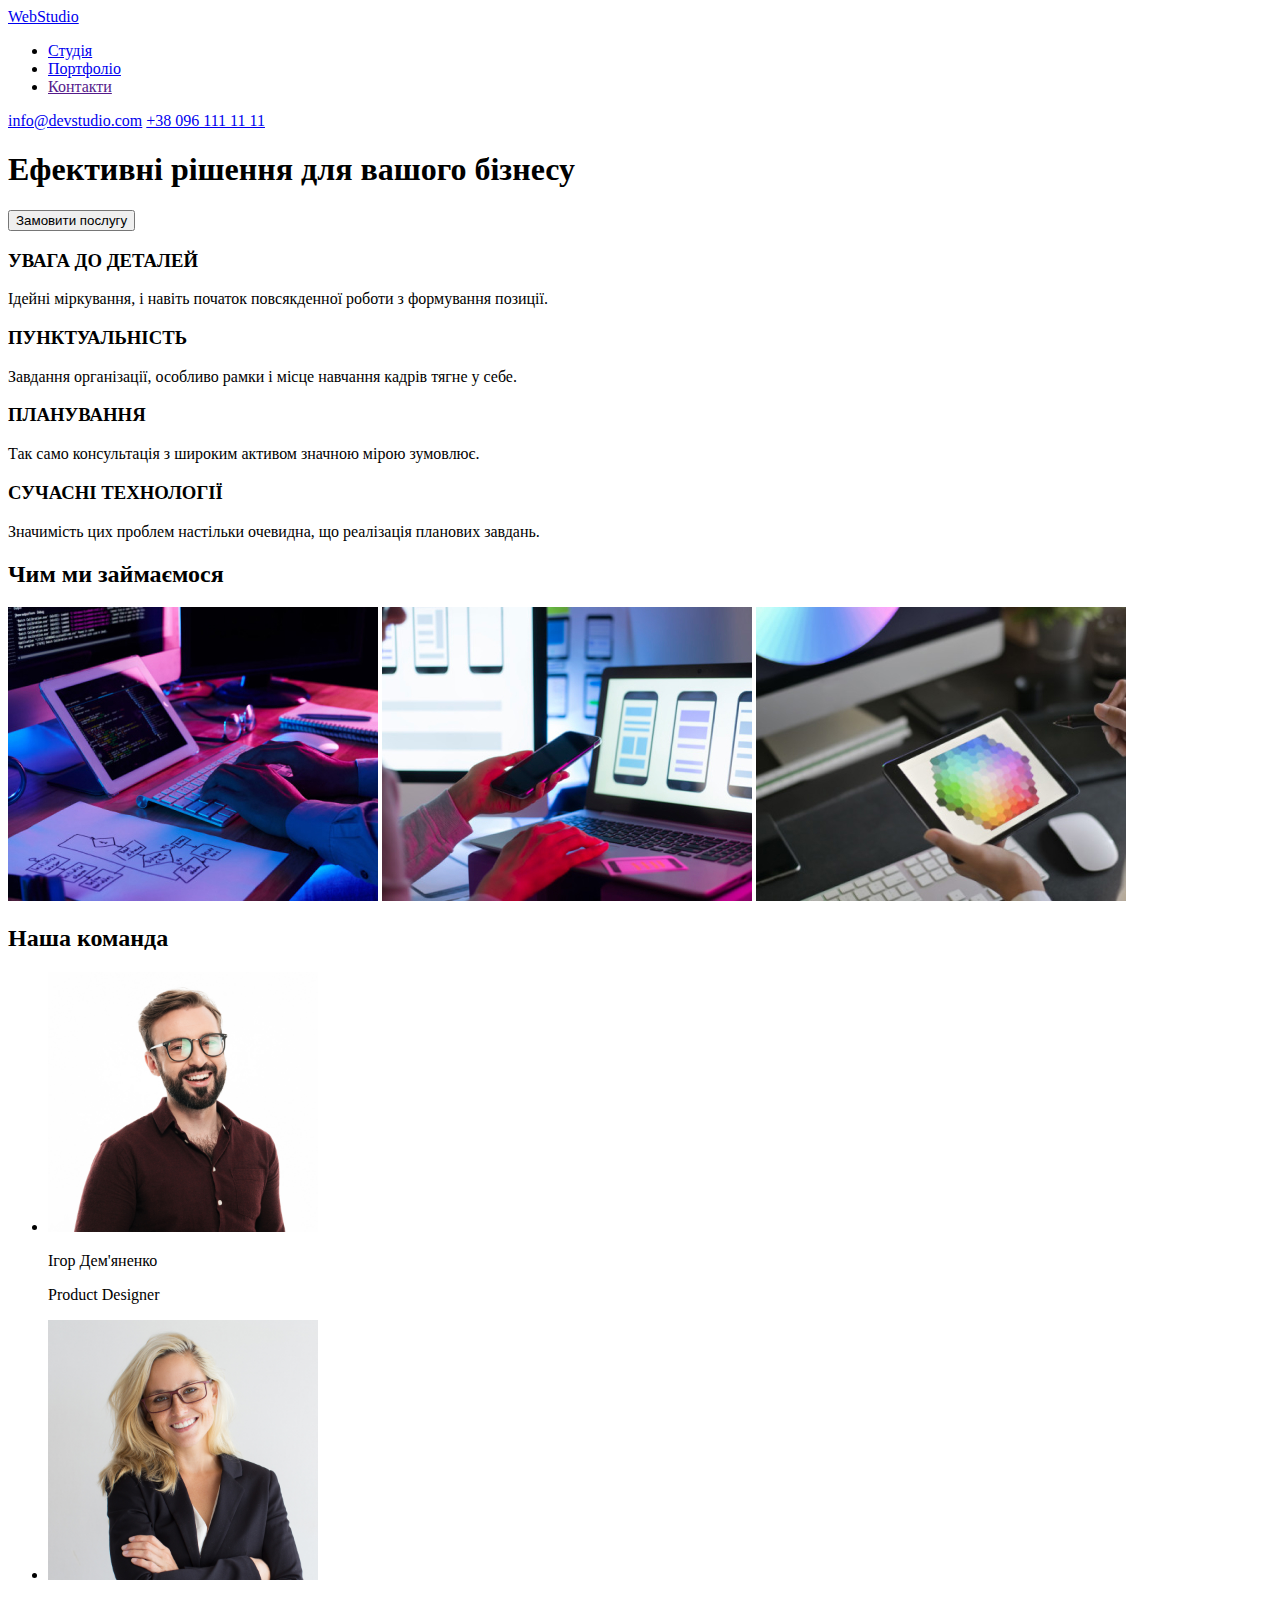
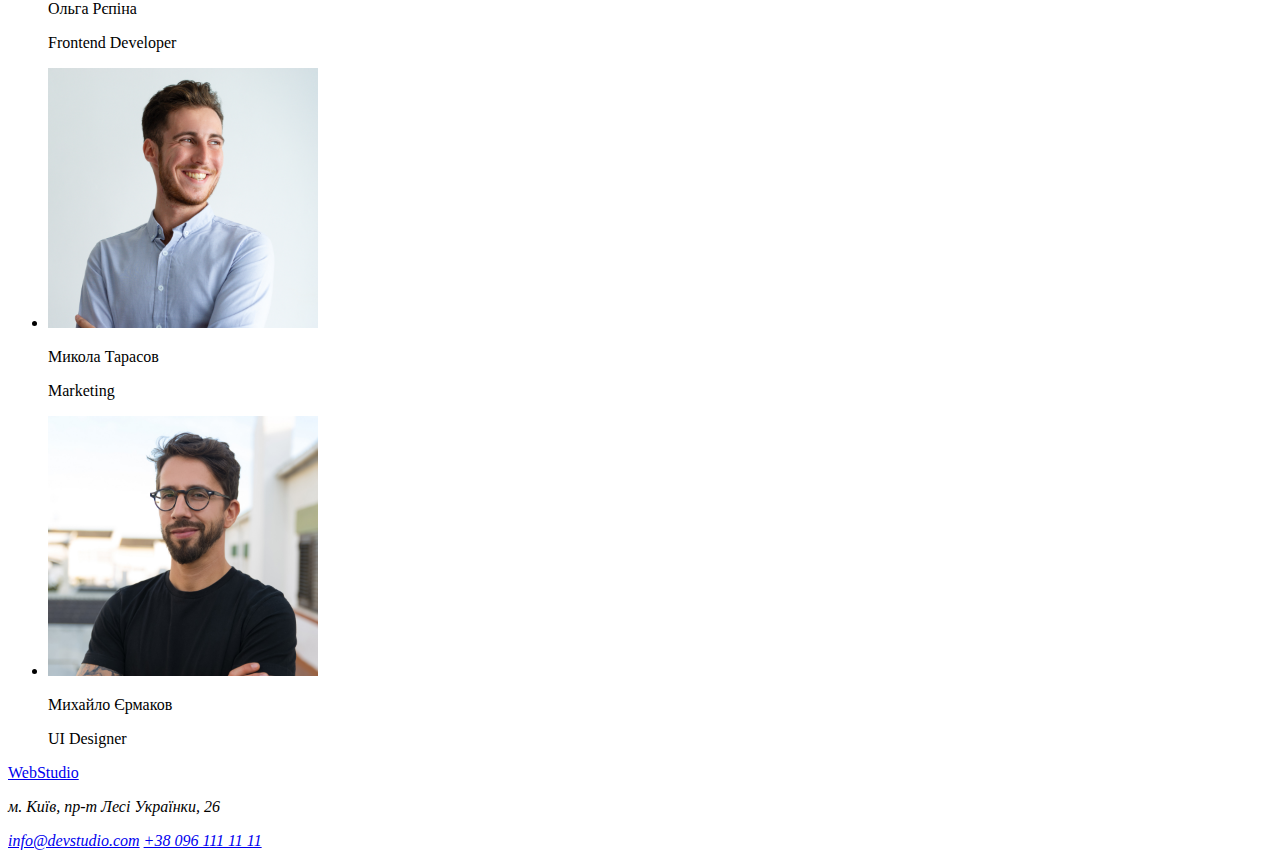
==== commit 6dedbc2d: "Портфолио" ====
--- a/index.html
+++ b/index.html
@@ -1,600 +1,136 @@
 <!DOCTYPE html>
-<html lang="en">
+<html lang="eu">
 
 <head>
   <meta charset="UTF-8">
   <meta http-equiv="X-UA-Compatible" content="IE=edge">
   <meta name="viewport" content="width=device-width, initial-scale=1.0">
   <title>goit-markup-hw-01</title>
-
-
-
-  <link rel="stylesheet" href="css/styles.css">
+  <link rel="stylesheet" href="./css/styles.css">
 </head>
 
 <body>
+
+  <!-- Голова-Шапка сайты -->
   <header>
+    <!-- Блок оформления фона header-->
+    <div class="header-background">
+      <!-- Панель навигации из двух частей -->
+
+      <!-- Панель навигации #1 - Логотип, Студія, Портфоліо -->
+      <nav class="pages">
+        <!-- Логотип, WebStudio -->
+        <a href="/">WebStudio</a>
+        <!-- Список ссылок на страницы -->
+        <ul>
+          <li><a href="/">Студія</a></li>
+          <li><a href="portfolio.html">Портфоліо</a></li>
+          <li><a href="">Контакти</a></li>
+        </ul>
+      </nav>
+    </div>
+
+
+    <!-- Панель навигации #2 - Контакти: e-mail, tel -->
+    <div class="contacts">
+      <a href="mailto:info@devstudio.com">info@devstudio.com</a>
+      <a href="tel:+380961111111">+38 096 111 11 11</a>
+    </div>
 
   </header>
+  <!--Главный контент страницы -->
   <main>
-    <h1>goit-markup-hw-01</h1>
-    <!-- <iframe width="3840" height="2160"
-      src="https://miro.com/app/live-embed/uXjVOhtljro=/?moveToViewport=-2720,-1687,6753,3400&embedId=907023288157"
-      frameborder="1" scrolling="yes" allowfullscreen></iframe> -->
-    <p>Установка 2
+    <!-- Блок оформления фона main-top -->
+    <section class="main-top-section-background">
+      <h1>Ефективні рішення для вашого бізнесу</h1>
+      <button>Замовити послугу</button>
+    </section>
 
-      Найдите себе пример
-      для подражания
 
-      Как и многие мальчишки начала 90-х, я хотел быть похожим на звезд
+    <!-- Секция описания качеств Студии-->
+    <section class="qualitie">
+      <div class="qualitie-details">
+        <h3 class="qualitie-title">УВАГА ДО ДЕТАЛЕЙ</h3>
+        <p class="qualitie-paragraf">Ідейні міркування, і навіть початок повсякденної роботи з формування позиції.</p>
+      </div>
+      <div class="qualitie-punctual">
+        <h3 class="qualitie-title">ПУНКТУАЛЬНІСТЬ</h3>
+        <p class="qualitie-paragraf">Завдання організації, особливо рамки і місце навчання кадрів тягне у себе.</p>
+      </div>
+      <div class="qualitie-planning">
+        <h3 class="qualitie-title">ПЛАНУВАННЯ</h3>
+        <p class="qualitie-paragraf">Так само консультація з широким активом значною мірою зумовлює.</p>
+      </div>
+      <div class="qualitie-techs">
+        <h3 class="qualitie-title">СУЧАСНІ ТЕХНОЛОГІЇ</h3>
+        <p class="qualitie-paragraf">Значимість цих проблем настільки очевидна, що реалізація планових завдань.</p>
+      </div>
+    </section>
 
-      спорта из телевизора. Нашими главными и очевидными фаворитами
+    <!-- Секция описания видов деятельность Студии-->
+    <section class="specs">
+      <h2 class="team-title">Чим ми займаємося</h2>
+      <div class="specs-images">
+        <img src="./images/img_1_370x294.jpg" alt="PC, tablet, keyboard, notepad, mouse, monitor, pen, glasses"
+          title="Algorithmes and buisnes proccess" width="370" height="294">
+        <img src="./images/img_2_370x294.jpg" alt="Mobile phone, notebook, monitor, templates"
+          title="Mobile apps and Web Development" width="370" height="294">
+        <img src="./images/img_3_370x294.jpg" alt="tablet, color set, keyboard, mouse, mac pro" title="Visual Design"
+          width="370" height="294">
+      </div>
+    </section>
 
-      были «его воздушество» Майкл Air Джордан, «неоновый» Дион Neon
+    <!-- Секция описания членов команды Студии-->
+    <section class="team">
+      <h2 class="team-title">Наша команда</h2>
+      <ul class="team-photos">
 
-      Сандерс и Бо Джексон — «Бо Знает» (Bo knows) — не в последнюю оче-
+        <li>
+          <img src="./images/photo_1_270x260.jpg" alt="Photo of man. IT Product Designer" title="Igor Dem`yanenko"
+            width="270" height="260">
+          <p>Ігор Дем'яненко</p>
+          <p>Product Designer</p>
+        </li>
 
-      редь благодаря своим ярким прозвищам.
+        <li>
+          <img src="./images/photo_2_270x260.jpg" alt="Photo of woman. IT Frontend Developer" title="Olga Repina"
+            width="270" height="260">
+          <p>Ольга Рєпіна</p>
+          <p>Frontend Developer</p>
+        </li>
 
-      В начальной школе мы с одноклассниками каждый день играли на пло-
+        <li>
+          <img src="./images/photo_3_270x260.jpg" alt="Photo of man. IT Marketing" title="Mykola Tarasov" width="270"
+            height="260">
+          <p>Микола Тарасов</p>
+          <p>Marketing</p>
+        </li>
 
-      щадке в этих суперзвезд. Большинство ребят выбирали себе в кумиры
+        <li>
+          <img src="./images/photo_4_270x260.jpg" alt="Photo of man. IT UI Designer" title="Mykhaylo Ermakov"
+            width="270" height="260">
+          <p>Михайло Єрмаков</p>
+          <p>UI Designer</p>
+        </li>
 
-      известных профессионалов спорта и еле досиживали до большой пере-
+      </ul>
+    </section>
 
-      мены, с тоской глядя в окно на баскетбольную и бейсбольную площадки,
+  </main>
 
-      где можно было быть «как Майк» (или хотя бы воображать себя таким).
-
-      При этом у меня был и свой набор спортивных героев. Я отлично пом-
-
-      ню, как в пятом классе разглядывал в окно совсем близкую Медвежью
-
-      гору, одну из многочисленных вершин в окрестностях Эвергрина, и раз-
-
-      мышлял, насколько крутые там подъемы, какие петли может заклады-
-
-      вать серпантин и кто бы победил в гонке к вершине — Грег Лемонд,
-
-      Бернар Хино, Мигель Индурайн или папа.
-
-      Из рассказов отца и журналов UltraRunning Magazine, лежавших
-
-      по всему дому, я узнал про таких людей, как Маршалл Ульрих, который
-
-      мог несколько дней бежать по пустыне и год за годом выигрывал сверх-
-
-      марафоны Badwater; Том Собаль, легенда Колорадо, выигравший сотни
-
-      горных забегов и гонок на снегоступах; Мэтт Карпентер, ставивший ре-
-
-      корды на Пайкс Пик и в других горных забегах, а затем установивший
-
-      рекорд в Leadville 100, который до сих пор не побит и внушает благо-
-
-      говение всем сверхмарафонцам. Установка 2
-
-      Найдите себе пример
-      для подражания
-
-      Как и многие мальчишки начала 90-х, я хотел быть похожим на звезд
-
-      спорта из телевизора. Нашими главными и очевидными фаворитами
-
-      были «его воздушество» Майкл Air Джордан, «неоновый» Дион Neon
-
-      Сандерс и Бо Джексон — «Бо Знает» (Bo knows) — не в последнюю оче-
-
-      редь благодаря своим ярким прозвищам.
-
-      В начальной школе мы с одноклассниками каждый день играли на пло-
-
-      щадке в этих суперзвезд. Большинство ребят выбирали себе в кумиры
-
-      известных профессионалов спорта и еле досиживали до большой пере-
-
-      мены, с тоской глядя в окно на баскетбольную и бейсбольную площадки,
-
-      где можно было быть «как Майк» (или хотя бы воображать себя таким).
-
-      При этом у меня был и свой набор спортивных героев. Я отлично пом-
-
-      ню, как в пятом классе разглядывал в окно совсем близкую Медвежью
-
-      гору, одну из многочисленных вершин в окрестностях Эвергрина, и раз-
-
-      мышлял, насколько крутые там подъемы, какие петли может заклады-
-
-      вать серпантин и кто бы победил в гонке к вершине — Грег Лемонд,
-
-      Бернар Хино, Мигель Индурайн или папа.
-
-      Из рассказов отца и журналов UltraRunning Magazine, лежавших
-
-      по всему дому, я узнал про таких людей, как Маршалл Ульрих, который
-
-      мог несколько дней бежать по пустыне и год за годом выигрывал сверх-
-
-      марафоны Badwater; Том Собаль, легенда Колорадо, выигравший сотни
-
-      горных забегов и гонок на снегоступах; Мэтт Карпентер, ставивший ре-
-
-      корды на Пайкс Пик и в других горных забегах, а затем установивший
-
-      рекорд в Leadville 100, который до сих пор не побит и внушает благо-
-
-      говение всем сверхмарафонцам. лучших игроков противников. В одной из ключевых игр меня поставили против очень
-      крутого парня ростом 197 сантиметров и
-      весом более
-      90 килограммов, которому явно светила большая спортивная карьера
-      в колледже. Он сразу же успешно бросил три трехочковых прямо над
-      моей головой, и наш тренер, мистер Хаэбе, взял тайм-аут.
-      Скотт Хаэбе был не только тренером, но и легендарным, очень увлеченным учителем истории (он и сейчас им остается)
-      и
-      наставником для
-      нескольких поколений юношей и девушек из Эвергрина. До того как
-      вернуться в Колорадо, завести семью и стать учителем и тренером, он
-      несколько лет играл в профессиональный баскетбол в Австрии, там он
-      встретил свою жену, Клаудию. До Австрии он играл за Государственный
-      университет Адамса в Аламосе, Колорадо. На момент того памятного
-      мне тайм-аута ему шел 41 год, он был опытным тренером и уже 10 лет
-      работал с эвергринской школьной командой.
-      Тренер Хаэбе был из тех, кто работает на износ. А от своих подопечных
-      он ждал еще большего. Иногда он мог вспылить и накричать на тебя.
-      Это был как раз такой случай.
-      — Трэвис! Ты нас угробишь! — крик тренера эхом отдавался в притихшем спортзале. Я почувствовал брызги его слюны на
-      лице.
-      — Черт возьми, тренер! Я знаю! — заорал я в ответ (признаюсь честно,
-      на самом деле словечко было покрепче, чем «черт возьми»).
-      Все на скамейке застыли: «Нам не послышалось? Мэйси, вежливый тихоня Мэйси, только что покрыл матом…
-       тренера Хаэбе?»
-      Может, это была юношеская заносчивость или взыграло мое задетое
-      самолюбие. А может быть, я просто устал мельтешить на фоне крупного парня из команды соперников. Как бы то ни
-      было,
-      тренеру, похоже,
-      понравилась моя реакция. Он знал, что меня нужно было сильно разозлить, чтобы я сказал такое, и он чувствовал, что
-      я
-      огорчен и задет этой
-      ситуацией даже больше его. Он только кивнул и вернул меня на площадку. В киношной версии я бы после этого
-      «вырубил» того
-      здоровяка
-      до конца игры. Но в реальной жизни я лишь смог несколько раз встать
-      у него на пути, он бросил на меня пару злобных взглядов, но продолжал
-      успешно забрасывать мячи. Чего я действительно добился, так это того,
-      что ребята из нашей команды тоже завелись. Если уж Мэйси так разозлился, то и они могли поднажать в игре. Тот матч
-      мы
-      выиграли. И хотя
-      в школьной газете написали только о тех, кто заработал очки, я знал, что сыграл свою тихую — ну, в тот день не
-      такую уж и тихую — ключевую роль в матче. Я был рекордсменом штата
-      и 11 раз получал «куртку с буквой»
-      Эвергринской средней школы*. Осенью
-      я участвовал в кроссах и футбольных
-      матчах, зимой играл в баскетбол,
-      а весной занимался легкой атлетикой.
-      В академическом плане мое умение
-      трудиться тоже принесло плоды:
-      я был сопрезидентом школьного
-      совета и выступил на выпускном
-      с прощальной речью как лучший
-      ученик класса. Но особенно большое
-      влияние на меня оказало воспитание
-      баскетбольного тренера Хаэбе,
-      развивавшего в нас стойкость духа.
-      Фото: архив семьи Мэйси. Тренер Хаэбе до сих пор рассказывает эту историю своим нынешним
-      подопечным. Он на моем примере учит их развивать в себе внутреннюю стойкость и умение «загораться» в игре. Приятно
-      знать, что, может
-      быть, кто-то захочет последовать по моим стопам.
-      Я очень благодарен этому человеку за то, чему научился на площадке
-      под его руководством. До сих пор на трудных дистанциях я иногда словно слышу голос Хаэбе. Он говорил нам в
-      середине
-      тренировочных забегов «десять по 200 метров»: «Всякий может выложиться на последнем
-      спринте. Но если в тебе достаточно мужества, будешь выкладываться
-      на каждом».
-      Через несколько дней после окончания школы в 2001 году мы с папой полетели на Аляску, в Анкоридж, и арендовали
-      пикап с жилым модулем на крыше. В планах на неделю было только бегать, любоваться
-      дикими местами, ловить рыбу и говорить о моем будущем. Белой полярной ночью, лежа на той крыше, я читал «Бег с
-      “Буйволами”», рассказ
-      Криса Лира о том, как он провел год в команде бегунов на дальние дистанции в Университете Колорадо в Боулдере. И
-      сразу
-      же я решил, что
-      хочу быть как эти ребята. Из общей массы они пробились на высший
-      национальный уровень благодаря упорной работе под руководством
-      тренера Марка Ветмора. Папа меня поддержал, и мы распланировали
-      следующий этап моей жизни.
-      Приехав домой, я продолжал мыть окна — я мыл их с 16 лет — в той же
-      местной конторе, где много лет назад работал мой отец (семейные связи не имеют отношения к ультрамышлению, но
-      такова
-      жизнь!) Мытье
-      окон — не самое завидное занятие, но при должном старании и планировании я мог неплохо зарабатывать. К тому же у
-      меня
-      было достаточно
-      возможностей для тренировок. Меня приняли в Университет Колорадо,
-      и я вовсю готовился к состязаниям по кроссу, планировавшимся на самое начало учебного года.
-      Тем летом я бегал каждый день, иногда с кем-то, но обычно сам
-      по себе (как и сейчас), потому что возможность бегать у меня выдавалась рано утром, в обед или вечером — или даже
-      три
-      раза в день. Я так
-      составил график работы, что дважды в неделю мог бегать «неформальные» командные тренировки с ребятами из
-      университета.
-      Мы бегали
-      по холмам вокруг Боулдера, по ровным дорожкам в городе и по местным шоссе. Чаще всего это был быстрый бег. Темп в
-      6:30
-      или 7:00 минут
-      на милю на высоте был для меня выше привычного, и я чувствовал реакцию своего тела. Я становился более подтянутым
-      и
-      сильным.
-      Через неделю после начала осеннего семестра должен был пройти
-      специальный отборочный забег для ребят, еще не получивших стипендии или не попавших в предварительный состав
-      команды.
-      Три лучших
-      бегуна получали заветное место в команде и стипендию. Остальные
-      уходили ни с чем.
-      Я был решительно настроен пройти отбор. Примерно в то же время
-      у мамы снова возникли проблемы со здоровьем, и я много о ней думал.
-      Ее спокойствие и умение не жаловаться вдохновили меня и помогли пробежать один из лучших забегов на тот момент: я
-      был
-      первым, обогнав
-      примерно десяток других ребят. Это произвело впечатление на тренера Ветмора. Он видел, как я стараюсь и какой
-      результат это дает. И его наградой мне было место в команде. Я ликовал! Папа
-      был там и тоже ликовал. Я прочитал книгу Криса Лира «Бег
-      с “Буйволами”» и очень захотел
-      быть героем этой книги, тем, кто
-      прошел путь от отбора из массовки
-      до титула чемпиона Америки.
-      Я попал в команду, но мне трудно
-      давались короткие спринтерские
-      забеги с будущими олимпийскими
-      звездами — а в иерархии команды
-      котировалось только умение бегать
-      быстро. Мне хватило двух лет, после
-      этого я успешно перешел в триатлон,
-      а затем в приключенческие гонки.
-      Фото: архив семьи Мэйси Я был бы рад поведать дальше о том, как стал сенсацией команды
-      «Буйволов» Университета Колорадо, как мальчик из глубинки превратился в капитана команды и чемпиона страны. Но
-      ничего
-      такого не случилось. Я два года бегал в командах Университета Колорадо по кроссу
-      и легкой атлетике, но так и не открыл в себе нужных способностей,
-      чтобы держаться на общем скоростном уровне — ни на тренировках,
-      ни в забегах, ни в командной иерархии. Спортсмены в командах оценивались по их потенциалу для участия в
-      Олимпийских
-      играх (и многие
-      действительно участвовали в них — Ветмор был замечательным тренером и за годы работы в Университете создал
-      надежную базу
-      олимпийского резерва). Я пробегал 5 км за 15:52, с таким результатом можно
-      было выиграть местные «индюшачьи бега», любительский забег на День
-      благодарения. Но в команде многие выбегали из 14:00, и по сравнению
-      с ними мой результат был весьма посредственным. Мне хватило двух
-      лет с «Буйволами». Моим звездным минутам суждено было прийти позже, им часто
-      предстояло наступать глубокой ночью или в далекой глуши, почти без
-      свидетелей и уж точно без тренера Ветмора. Но мой опыт бега в Университете Колорадо научил меня ценить такие
-      минуты.
-      Оглядываясь назад, я ничего не стал бы менять в своем прошлом, и я горжусь тем, что
-      мне довелось бегать с «Буйволами».
-      На третьем курсе университета я снова начал задумываться о триатлетах Ironman, которых видел в детстве по
-      телевизору, о
-      таких людях,
-      как Марк Аллен и Дэйв Скотт. Они были легендами состязаний на выносливость. Даже те, кто не особо следил за их
-      победами,
-      были в курсе
-      их почти сверхчеловеческих подвигов в Коне на Гавайях.
-      Мог ли и я стать таким?
-      Чтобы выяснить это, я записался в клубную команду по триатлону
-      Университета Колорадо. В наши дни триатлон стал популярным клубным видом спорта в университетах, и количество
-      студентов,
-      участвующих в заплывах-заездах-забегах, резко выросло. Тогда же это все было
-      в новинку и заниматься видом спорта, который только начинает набирать популярность, было очень здорово. С моим
-      громким
-      прошлым
-      члена университетской сборной по бегу (я был пятнадцатым из пятнадцати, но старался не распространяться об этом)
-      самомнение не всегда
-      позволяло мне быть хорошим командным игроком. Я научился относительно хорошо плавать и поучаствовал в двух гонках,
-      финишировав десятым в Национальном студенческом чемпионате 2004 года на
-      олимпийской дистанции (плавание 1,5 км, велогонка 40 км и бег 10 км)
-      за 1:54.
-      Хорошо, что плыть нужно было только полтора километра, не то меня
-      пришлось бы вытаскивать из воды и до велоэтапа дело бы не дошло.
-      На последнем курсе и бег, и триатлон отошли на второй план: я переключился на новый и очень популярный вид спорта,
-      который уже успел
-      оказать серьезное влияние на — кто бы мог подумать! — национальное
-      телевидение.
-      В наши дни «приключенческими гонками» называют все подряд,
-      поэтому, думаю, стоит пояснить. Любое состязание, где нужно ползать
-      по грязи или проходить армейскую полосу препятствий, сегодня получает гордое имя «приключенческой» гонки. Иногда
-      такие
-      забеги в грязи
-      бывают классными, и я рад, что все больше людей готовы проходить разные новые испытания; но все же настоящие
-      приключенческие гонки — это отдельный вид спорта на выносливость. В нем
-      задействованы
-      ключевые дисциплины бега/трекинга, маунтинбайка, работы с веревками (дюльфер, навесная переправа и прочее) и
-      гребли (на
-      каяках, рафтах, каноэ и т. д.), а также ориентирование с картой и компасом. Спортсменам, участвующим в
-      приключенческих гонках, необходим широкий
-      спектр умений и навыков, включая спуск дюльфером, подъем и траверс
-      по закрепленной веревке. Тот спуск в огромную карстовую пещеру в Китае
-      был просто невероятным! Фото: Китайская ассоциация альпинизма. Именно последнее отличает эти гонки от всех
-      остальных. Ни в марафоне, ни в триатлоне навигационные приборы не требуются.
-      Там
-      гонки обычно проходят по заданной дистанции, всякий раз одинаковой, тогда как в приключенческих гонках этапы
-      обычно
-      чередуются случайным образом, в зависимости от характера и особенностей
-      местности. Кроме ключевых дисциплин, которые я уже назвал, приключенческие гонки могут иногда включать что-то
-      специфичное для
-      этого региона. Например, верховую езду, трекинг на верблюдах, скалолазание, троллей, альпинизм, лыжи и «паланкин»
-      (такой
-      этап часто
-      включают в приключенческих гонках в Китае: три участника команды
-      несут четвертого на бамбуковом кресле, закрепленном на длинных шестах; напоминает сцену из диснеевского мультика).
-      Приключенческие гонки — командный вид спорта, в большинстве гонок участвуют смешанные команды из четырех человек,
-      которые соревнуются
-      около недели подряд (в гонках экспедиционного типа) или этапами по 8–12 часов ежедневно с возможностью немного
-      отдохнуть
-      в палатке ночью
-      (в «поэтапных» гонках). Дикая природа, большая продолжительность,
-      огромные расстояния, сложные требования к ориентированию, разнообразие дисциплин и нехватка сна делают такие гонки
-      настоящим испытанием.
-      Первыми классическими приключенческими гонками были Raid
-      Gauloises и Eco-Challenge, и именно последняя принесла широкую известность этому виду спорта, когда продюсер Марк
-      Бернетт начал
-      транслировать ее по каналу «Дискавери» в конце 1990-х — начале 2000-х
-      годов. Eco-Challenge вдохновил Бернетта на его следующий большой
-      проект — шоу Survivor («Выживший»). Серия передач о людях, заброшенных на необитаемый остров, стала грандиозным
-      хитом
-      канала CBS
-      и дала начало новой эре реалити-телевидения. Именно приключенческие гонки, и в частности Eco-Challenge, легли в
-      основу
-      идеи трансляции испытаний участников в «реальных» условиях (хотя со временем
-      эти условия становятся все более нелепыми).
-      К моменту моего появления на арене приключенческих гонок две эти
-      первые гонки уже перестали проводиться. Но сам вид спорта стремительно набирал размах на местном и национальном
-      уровнях,
-      появились
-      новые международные гонки: чемпионат мира Raid World Championship,
-      гонка Primal Quest, Мировая серия приключенческих гонок (Adventure
-      Racing World Series) и чемпионат мира по приключенческим гонкам —
-      по уровню соперничества они не уступают гонкам Raid Gauloises и EcoChallenge. (Хотя ни одна из них так и не стала
-      успешным телешоу для
-      широких масс; вероятно, это говорит о том, что среднестатистическому
-      американскому зрителю реалити-шоу интереснее, чем настоящая, невыдуманная реальность!)
-      Стремление подражать, быть на кого-то похожим дало хорошие результаты в детстве, и я решил в приключенческих
-      гонках
-      снова использовать стратегию из начальной школы. Я снова хотел «быть, как
-      Майк» — только теперь уже как Майк Клоузер, выигравший в 1988 году
-      чемпионат мира по маунтинбайку (как раз тогда мы с папой тренировали психологическую стойкость, катаясь по
-      окрестностям). Клоузер с тех пор продолжил спортивную карьеру и стал самым
-      успешным в Америке участником приключенческих гонок. В трансляциях гонки Eco-Challenge на канале Дискавери он
-      всегда
-      бывал на главных ролях. Папа был близко знаком с ним, и я рос, имея возможность
-      наблюдать его на экране и вживую.
-      Майк Клоузер родился в 1959 году в Дубьюке в семье, где было десять
-      детей. Он играл на любительском уровне в популярные командные
-      игры, но не стал в них звездой. В Айове не было особых возможностей
-      для активного отдыха, и молодой Майк, чувствуя тягу к более экстремальным видам спорта, переехал в Вейл. Начал он
-      с
-      могула и дерт
-      джампинга, но вскоре они с женой, Эмили, уже проводили каждое лето
-      в Европе, где он участвовал в профессиональных соревнованиях по маунтинбайку. К концу 1990-х, когда началась его
-      вторая
-      спортивная карьера, в приключенческих гонках, Клоузер был уже не только профессиональным велосипедистом; он
-      работал
-      директором по организации
-      активного отдыха в курортном комплексе Бивер-Крик. (Дети Майка
-      и Эмили тоже спортсмены с ультрамышлением: сын Кристиан — превосходный велосипедист и лыжник, а дочь Хайди,
-      лыжница,
-      представляла Соединенные Штаты на зимней Олимпиаде в Сочи в 2014 году.)
-      Майк Клоузер — единственный известный мне человек, которому
-      посвятили день. Да, в знак признания его заслуг в Вейле, штат Колорадо, провели в 1997 году «День Майка Клоузера».
-      Как
-      получить день своего имени в Вейле? Нужно собрать примерно такой послужной список
-      в спортивных состязаниях:
-      — четырехкратный чемпион мира в приключенческих гонках;
-      — чемпион мира в маунтинбайке;
-      — чемпион мира в ориентировании на длинных дистанциях;
-      — трехкратный победитель гонки «Эко-Челлендж»;
-      — пятикратный победитель гонки Primal Quest;
-      — многократный победитель национальных первенств по приключенческим гонкам;
-      — двукратный чемпион США по зимнему триатлону;
-      — десятикратный победитель первенства по пентатлону в Стимботе; — трехкратный победитель приключенческой гонки
-      Teva Mountain
-      Games;
-      — семикратный победитель гонки Breckenridge Imperial Challenge;
-      — трехкратный победитель лыжных соревнований Aspen Highlands
-      Inferno;
-      — двукратный победитель велогонки Iditabike;
-      — победитель в состязаниях по квадратлону Mt. Taylor Quadrathlon;
-      — победитель суточной велогонки Moab 24-Hour Mountain Bike;
-      — пятикратный победитель соревнований Elk Mountain Traverse;
-      — победитель гонки Ultra 100 Mountain Bike;
-      — двукратный победитель гонки America’s Uphill;
-      — чемпион страны по кросс-кантри дуатлону;
-      — чемпион штата Колорадо по снегоступингу;
-      — победитель соревнования по могулу в Дирборне;
-      — победитель открытого чемпионата по могулу Jackson Hole Open;
-      — обладатель почетного места в Зале славы маунтинбайка;
-      — обладатель награды Everest Award в «экстремальных видах спорта»;
-      — спортсмен-экстремал года (2001) по версии журнала Competitor.
-      Не так уж важно, знаете ли вы что-то о выигранных Майком соревнованиях или впервые о них слышите. Я скажу вам, что
-      у них
-      всех общего:
-      это длинные, изнурительные, суровые испытания на колесах, лыжах
-      или пешком. Именно в таких испытаниях звезда Майка сияет особенно
-      ярко.
-      Обладает ли Майк какими-то действительно уникальными, особенными, отличающими его от других людей чертами,
-      позволяющими
-      ему
-      справляться с такими сложными задачами? Мне кажется, что нет. Секрет Майка вот в чем:
-      1) все, что он делает, он делает с полной отдачей;
-      2) он всегда выходит на старт (на работу, на помощь), при любых условиях. Вы знаете знаменитую фразу Вуди Аллена
-      об успехе? Встречаются
-      разные ее вариации, изначально кто-то якобы услышал это от него
-      на съемочной площадке. Вот точная цитата, которую сам Вуди Аллен
-      подтвердил обозревателю газеты New York Times Уильяму Сэфайру: «Восемьдесят процентов успеха — это просто прийти».
-      Не знаю, нравится ли Майку Вуди Аллен, но он однозначно подтверждает своим примером эту известнейшую фразу
-      кинорежиссера. Клоузер
-      всегда там, где он нужен; он всегда поддерживает товарищей по команде, он не пропускает крупных гонок и интересных
-      событий. Как он
-      сказал репортеру Rocky Mountain News: «Вот моя философия: “Никогда
-      не упускай ни дня” или “Не откладывай на завтра то, что можешь сделать сегодня”. Я стараюсь извлекать максимум из
-      отведенного мне времени и использовать красоту каждого дня».
-      Конечно, и я бы хотел, чтобы в мою честь назвали день, хотел бы быть
-      как Майк. И дело здесь не в его впечатляющем спортивном резюме.
-      Я стремлюсь быть на него похожим в том, как он относится к труду, как
-      умеет держаться, быть включенным в процесс, приходить и действовать.
-      Быть там, где нужно, несмотря ни на что, милю за милей: это тоже
-      проявление ультрамышления.
-      Когда я учился в старших классах, мы с папой как-то гостили у Майка
-      и его семьи в Вейле. На следующий день и мы, и Майк должны были
-      стартовать в забеге на снегоступах. Желая нам спокойной ночи, Майк
-      извинился, что ему придется пару часов пошуметь в ванной: он собирался выкладывать плиткой пол. «Постой-ка — 10
-      часов
-      вечера, завтра
-      гонка, и ты будешь класть плитку в ванной?» В этом был весь Клоузер:
-      он считал, что дело должно быть сделано, и сделано хорошо, а время,
-      место и то, что люди считают возможными или подходящими условиями, — вторично. Иными словами: делай то, что
-      должно.
-      Когда выходишь на одну трассу с Майком Клоузером — а у меня за эти
-      годы накопился немалый опыт проигрышей Майку и его команде, —
-      он производит впечатление безжалостного, не стесняющегося в средствах соперника; человека, который сделает все
-      возможное
-      (в рамках
-      правил), чтобы выиграть. Он выглядит как человек с мишенью на спине, знающий, что все стараются обойти именно его,
-      и все
-      же ему почти
-      всегда удается прийти первым. Это так.
-      Клоузер может казаться — по крайней мере своим соперникам — человеком слишком целеустремленным, чтобы свернуть с
-      пути и
-      помочь
-      кому-то. Человеком, для которого сами понятия «терпение» и «великодушие» или мысль о том, что его можно отвлечь от
-      главной цели — победы, — настолько же далеки, насколько далеки от цивилизации места,
-      где он одерживает эти победы.
-      А вот это уже совсем не так.
-      И поэтому тоже я хочу быть как Майк. Потому что он всегда там, где
-      он нужен, каждый день, проявляет максимально искреннюю заботу
-      о товарищах по команде, демонстрирует бесконечный запас энергии,
-      помогая людям, нуждающимся в его опыте, его удивительной терпимости, его неиссякаемом оптимизме и энтузиазме.
-      За десять дней до старта чемпионата мира по приключенческим
-      гонкам 2007 года — самой крупной гонки года, гонки, где Майк планировал привести свою команду к победе, — он очень
-      неудачно упал
-      на тренировке на технически сложной трассе в Вейле. У него был выбит указательный палец и, как он рассказывал
-      позже
-      (вероятно, преуменьшая, что весьма в его духе), «довольно сильно текла кровь». Майк,
-      который всегда стремится действовать, замотал руку салфетками и пакетом и поехал на работу в Бивер-Крик, где ему
-      предстояло провести совещание (возможно, руку пришлось все время держать повыше, чтобы
-      не текла кровь). Следующим пунктом была больница, где палец вправили и наложили швы. Большинство людей после
-      серьезной
-      травмы стараются посидеть дома и подлечиться. Майк же поскорее зашил палец,
-      задвинул свою боль подальше и вышел на старт в полной боевой готовности, как обычно.
-      Команда Майка — за вычетом одного не вполне работоспособного
-      пальца — сразилась с лучшими спортсменами мира и пришла первой.
-      Как можно грести на каяке с шиной на руке? Точно не знаю, но, если
-      работаешь изо всех сил и выходишь на старт полным решимости победить, думаю, с этим просто как-то справляешься.
-      По поводу таких происшествий Майк говорит: «Я всегда говорил себе: могло быть и хуже». Решение выйти на недельную
-      гонку
-      с травмой руки не было идеальным. Но чемпионы не рассчитывают на идеальные условия. Они берут себя в руки и
-      выходят на старт при
-      любых условиях.
-      Годы напряженной работы и использования принципов ультрамышления привели меня со временем на тот уровень, где
-      участие в
-      одной
-      команде с Клоузером стало хорошим вариантом для нас обоих. Да, Клоузеру было уже за пятьдесят, но приключенческие
-      гонки
-      имеют большую протяженность, в них очень важна психологическая стойкость,
-      поэтому некоторые выдающиеся спортсмены в возрасте могут участвовать на равных с более молодыми. Я ехал побеждать
-      в
-      гонках во Франции и Китае, в борьбе с ведущими мировыми спортсменами — в одной
-      команде с Майком Клоузером! Я был счастлив выступать в Китае против лучших команд мира. Слева направо:
-      Джей Генри, Гретхен Ривз, я и Майк Клоузер. Майку здесь уже хорошо
-      за пятьдесят, но его вклад в работу команды был огромным — и как участника,
-      и как руководителя. Фото: Китайская ассоциация альпинизма. На гонке Wulong Mountain Quest в Китае для привлечения
-      лучших
-      команд со всего мира разыгрывается солидный денежный приз. Майк
-      и его команда, финишировавшие в предыдущем году в тройке лидеров, собирались туда вернуться. Один из четверки не
-      мог
-      участвовать, и меня позвали выступить вместо него. Может быть, Майк подумал,
-      что если Трэвис Мэйси хотя бы вполовину так хорош, как Марк Мэйси — Клоузер знал отца по гонке «Эко-Челлендж», —
-      то он
-      может стать
-      неплохой заменой. И неважно, что по возрасту он годился мне в отцы.
-      Для меня же большой честью стало уже то, что меня позвали выступить
-      вместе с ним. Остальные члены команды тоже оказались спортсменами высшего класса. Среди них была (это обязательное
-      правило для всех
-      команд) женщина, Гретхен Ривз, успешная профессиональная велогонщица в дисциплине маунтинбайк, тоже из долины Вейл
-      в
-      Колорадо.
-      Четвертым был Джей Генри, бывший чемпион США по маунтинбайку
-      и очень позитивный, легкий в общении человек.
-      В результате сложных и суматошных перемещений, с бесконечной
-      погрузкой баулов со снаряжением, велосипедов, весел, еды на самолеты, автобусы, поезда и грузовики — так
-      начинается
-      каждая международная гонка — мы оказались в Китае, в Чунцине. Я никогда и не слышал о таком городе, а там живет 29
-      миллионов человек. Он в три раза
-      больше, чем Нью-Йорк (заметка на будущее: повнимательнее присмотреться к Китаю). Оттуда мы выехали автобусом в
-      сельскую
-      глубинку.
-      Ехали всего час, но контраст оказался разительным. Люди в деревне
-      возделывали поля и селились в скромных жилищах из бетона, листового железа и бамбука. Их жизнь сильно отличалась
-      от
-      жизни в крупном
-      процветающем городе XXI века, находившемся совсем рядом. Четыре
-      дня подряд эти люди приветствовали и подбадривали нас, когда мы
-      пробегали мимо их рисовых террас, прокладывая свой путь по крутым
-      склонам, темным лесам, глубоким каньонам и бурным рекам — ландшафты этой части Китая просто поразительны.
-      Первый день гонки прошел хорошо. К началу второго дня мы были
-      в группе лидеров с еще парой команд. Во второй день мы с Джеем Генри
-      хорошо поработали педалями на большом подъеме, по очереди задавая
-      темп; мне при этом нужно было еще поглядывать на карту и компас, закрепленные на специальном велопланшете, — я был
-      штурманом команды.
-      За день до этого я несколько часов изучал карты, чтобы выбрать самый быстрый оптимальный маршрут среди мириад
-      лесовозных
-      дорог,
-      грунтовок и пешеходных троп. Вдруг раздался выстрел. Первое, что я подумал: наверное, местный
-      фермер не в курсе, что идет гонка, и решил, что мы вторглись в его владения.
-      Оказалось, это сломалась спица на колесе Гретхен. Мы с Джеем и Гретхен были просто счастливы передышке. Майк же
-      сразу
-      взялся за дело
-      и соорудил временную замену, чтобы дотянуть до конца второго этапа — всего их было пять, по 8–12 часов ежедневно.
-      В тот день мы пришли вторыми, вернулись в отель и три-четыре часа
-      готовили снаряжение для следующего дня. Была уже поздняя ночь,
-      а утром нас ожидал ранний подъем на гонку. Само собой, большинство
-      из нас приготовились отправиться на боковую. На этом этапе гонки в Китае моя команда плывет на маленьком рафте,
-      пользуясь тонкими деревянными шестами. Они везут все четыре велосипеда,
-      а я плыву за рафтом. Фото: Китайская альпинистская ассоциация. Только не Майк. У спортсмена из другой команды в
-      тот день возникла механическая неисправность — порвался шланг
-      гидравлического
-      тормоза. Это серьезная проблема, без тормозов далеко не уедешь. Починить такую поломку тоже непросто. Опытному
-      веломеханику в мастерской с полным ассортиментом запчастей и инструментов может понадобиться пара часов, чтобы
-      снять испорченные детали, поставить новый шланг, заполнить его тормозной жидкостью,
-      тщательно
-      удалить пузырьки воздуха, отрегулировать и проверить новую тормозную систему. Майк бросился помогать чинить чужой
-      велосипед.
-      Его не остановили ни позднее время, ни то, что мы находились в китайской глуши без всяких веломехаников, ни
-      отсутствие
-      велостенда и инструментов, ни сложный гоночный этап на следующее утро,
-      ни то, что ему было за пятьдесят, когда большинству его соперников
-      не было и тридцати.
-      Поздно ночью велосипед был отремонтирован, а участник мог продолжать гонку.
-      И все это для парня из другой команды. Самый опытный, самый
-      титулованный спортсмен гонки отдал часы своего времени, чтобы починить велосипед, который не имел никакого
-      отношения ни
-      к нему,
-      ни к его команде. Но все, кто его знал, понимали, что это просто был
-      Майк. Работать не покладая рук, всегда быть готовым действовать и помогать другим — это черты, которые я очень в
-      нем
-      уважаю.
-      Делать все, что ты делаешь, с полной отдачей; каждый день «выходить на бой» позитивно настроенным и полностью
-      включенным
-      —
-      этим элементам ультрамышления я научился у Майка Клоузера в далекой стране, в разгар одного из самых напряженных
-      испытаний в моей
-      жизни.
-      Мы финишировали в той гонке вторыми, уступив только команде
-      здоровяков из Новой Зеландии. Это была моя последняя гонка с Майком, и то, чему я научился тогда, остается со мной
-      и
-      поныне, и этот урок
-      сыграл, в самом широком смысле, важнейшую роль в моих личных
-      и командных победах.
-    </p>
-  </main>
-  <footer>
+  <!-- Подвал страницы -->
+  <!-- Блок оформления фона main-top -->
+  <footer class="footer-contacts">
+    <!-- Текст-Лого WebStudio -->
+    <a href="/">WebStudio</a>
+    <address>
+      <!-- Адрес физический  Студии -->
+      <p>м. Київ, пр-т Лесі Українки, 26</p>
+      <!-- Почта электронная  Студии -->
+      <a href="mailto:info@devstudio.com">info@devstudio.com</a>
+      <!-- Телефон мобильный Студии -->
+      <a href="tel:+380961111111">+38 096 111 11 11</a>
+    </address>
 
   </footer>
 </body>
--- a/css/styles.css
+++ b/css/styles.css
@@ -0,0 +1,34 @@
+/*
+++«A1» Главный HTML-файл называется index.html. 
+++«A2» В корне проекта есть папка images с изображениями. 
+++«A3» В названиях файлов нет заглавных букв, пробелов и транслита,
+только буквы и слова английского языка. 
+++«A4» Исходный код отформатирован при помощи Prettier. 
+++«A5» Все изображения и текстовый контент взяты из макета. 
+-+«A6» Все растровые изображения оптимизированы используя squoosh 
+  https://squoosh.app/ . 
+-+«A7» Код написан следуя руководству 
+  https://codeguide.co/ . 
+
+Разметка 
+++«B1» Разметка страницы Студия набрана в файле index.html. 
+++«B2» Выполнена HTML-разметка всех элементов макета. 
+++«B3» Теги использованы согласно их семантического смысла. 
+++«B4» HTML проходит проверку валидатором без ошибок 
+  https://validator.w3.org/nu/ . 
+++«B5» В разметке есть теги для выделения основной структуры страницы: 
+  <header>, <main> и <footer>. 
+++«B6» Логотип в хедере и футере - это ссылка с текстом,
+не изображение. 
+++«B7» Тег <nav> использован единожды на странице - в хедере. 
+++«B8» Контакты в хедере (почта и телефон) находятся вне тега <nav>. 
+++«B9» Тег <h1> использован один раз на странице. 
+++«B10» Элемент с текстом "Заказать услугу" - это кнопка с type="button" . 
+++«B11» Заголовки секций размечены тегом <h2>. 
+++«B12» У тегов <img> указаны атрибуты размеров, как минимум width. 
+++«B13» У тегов <img> есть атрибут alt, который заполнен кратким описанием о том,
+что изображено на картинке. 
+++«B14» Изображения экспортированы из макета в формате jpg. 
+++«B15» Группы однотипных элементов собраны в списки <ul>. 
+++«B16» Тег <address> использован только в футере.
+*/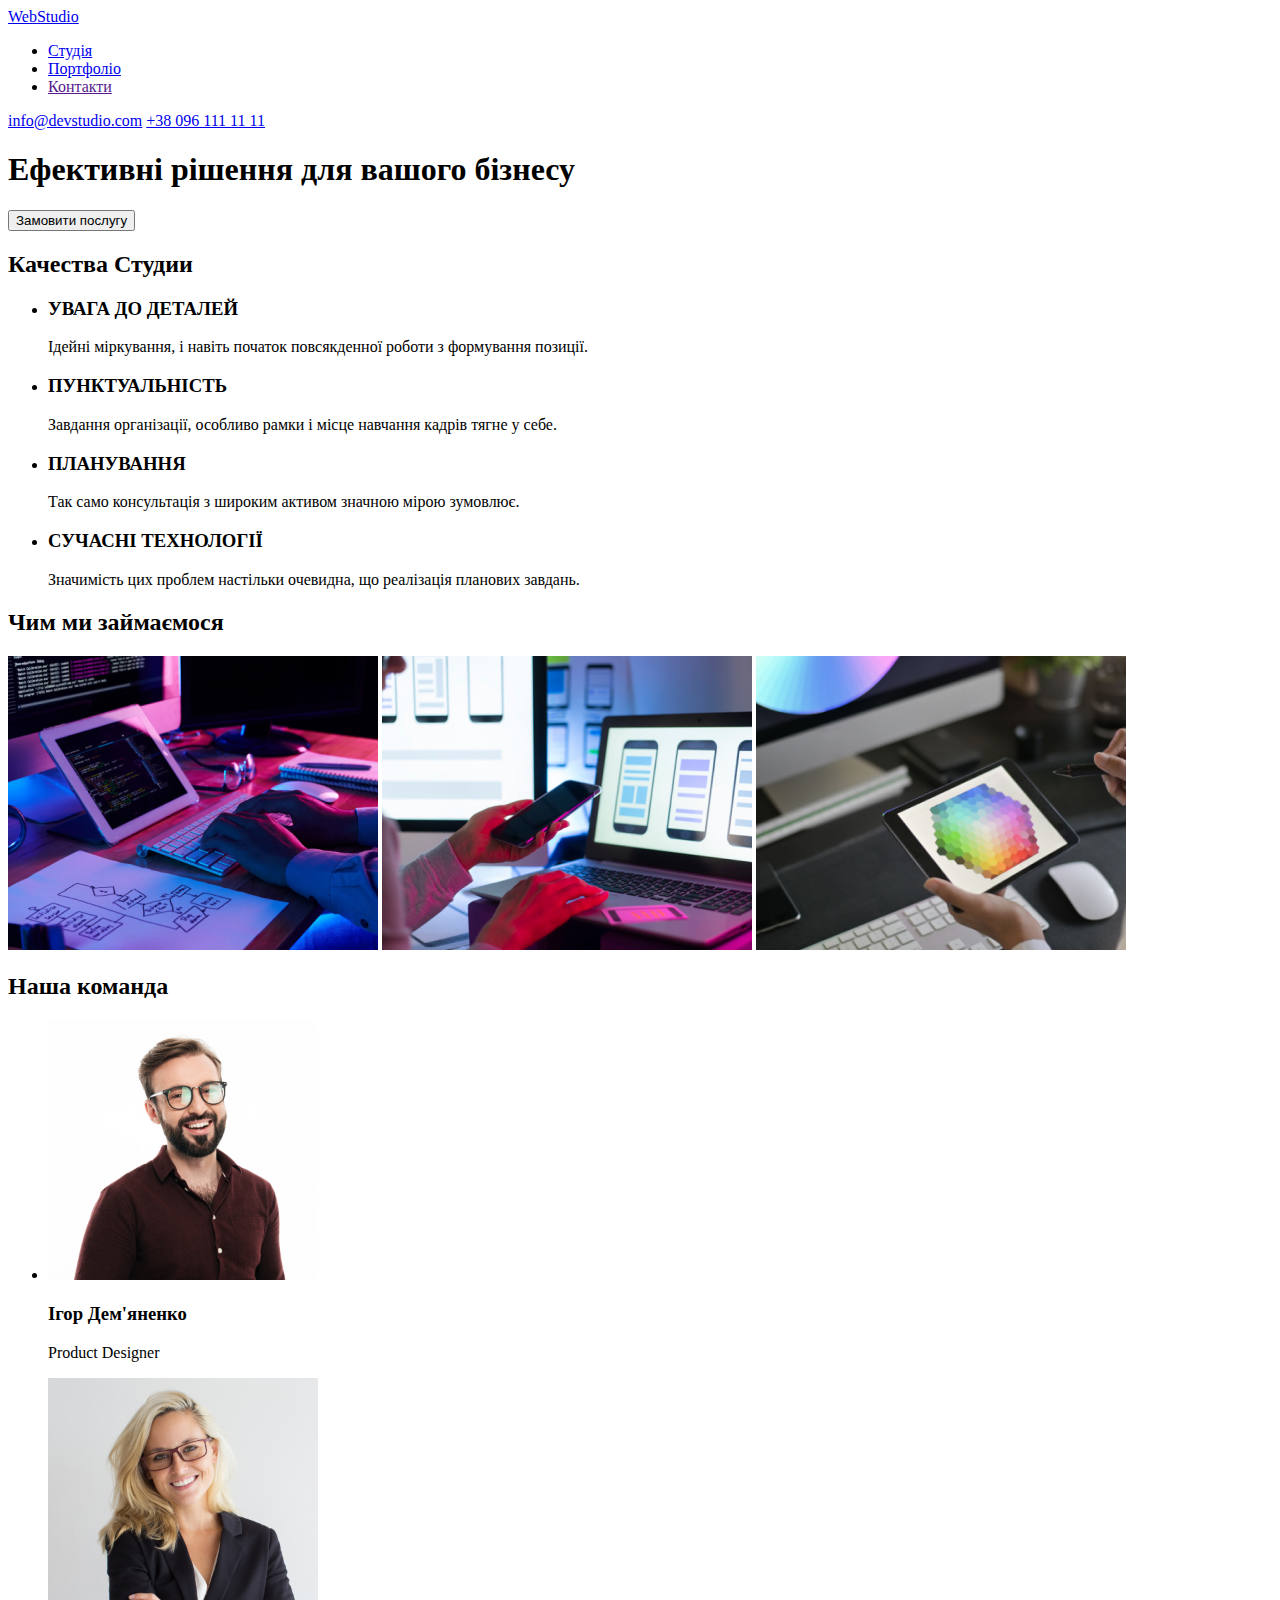
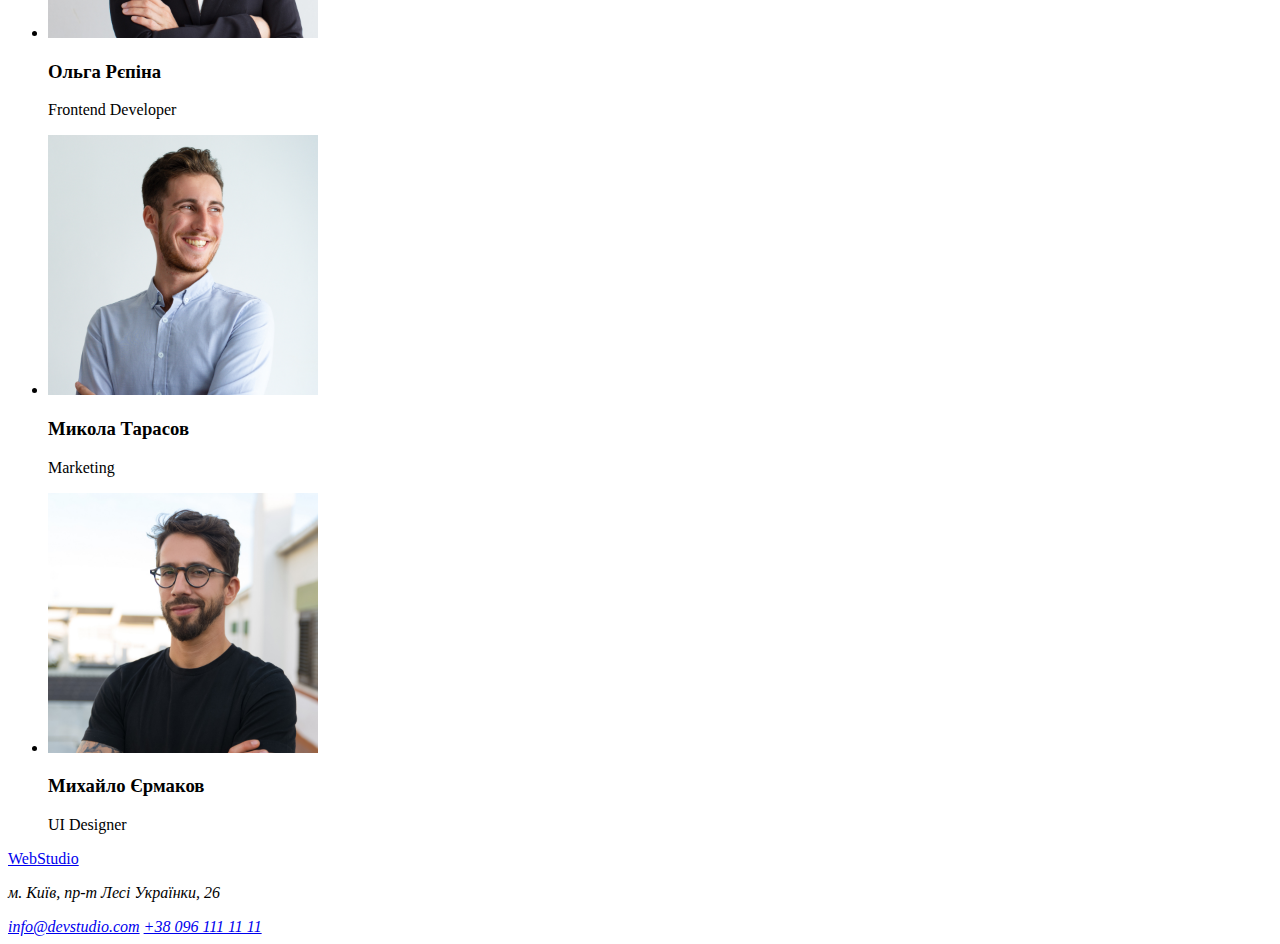
==== commit 163f61a7: "Добавленны ссылки" ====
--- a/index.html
+++ b/index.html
@@ -1,5 +1,5 @@
 <!DOCTYPE html>
-<html lang="eu">
+<html lang="uk">
 
 <head>
   <meta charset="UTF-8">
@@ -13,17 +13,17 @@
 
   <!-- Голова-Шапка сайты -->
   <header>
-    <!-- Блок оформления фона header-->
+    <!-- Блок оформления фона header -->
     <div class="header-background">
       <!-- Панель навигации из двух частей -->
 
       <!-- Панель навигации #1 - Логотип, Студія, Портфоліо -->
       <nav class="pages">
         <!-- Логотип, WebStudio -->
-        <a href="/">WebStudio</a>
+        <a class="webstudio-logo" href="https://alexanderksua.github.io/goit-markup-hw-01/"><span>Web</span>Studio</a>
         <!-- Список ссылок на страницы -->
-        <ul>
-          <li><a href="/">Студія</a></li>
+        <ul class="pages">
+          <li><a class="pages-studio-hover" href="https://alexanderksua.github.io/goit-markup-hw-01/">Студія</a></li>
           <li><a href="portfolio.html">Портфоліо</a></li>
           <li><a href="">Контакти</a></li>
         </ul>
@@ -33,14 +33,24 @@
 
     <!-- Панель навигации #2 - Контакти: e-mail, tel -->
     <div class="contacts">
-      <a href="mailto:info@devstudio.com">info@devstudio.com</a>
+      <a class="contacts-email-hover" href="mailto:info@devstudio.com">info@devstudio.com</a>
       <a href="tel:+380961111111">+38 096 111 11 11</a>
     </div>
 
+    <!-- 
+      <div class="pointers">
+      <img src="./images/finger.svg" alt="Палець вказувач" title="Палець вказує на посилання сторінки Студії"
+        width="13.33" height="16">
+      <img src="./images/finger.svg" alt="Палець вказувач" title="Палець вказує на посилання електронної пошти Студії"
+        width="13.33" height="16">
+    </div> 
+  -->
+
   </header>
+
   <!--Главный контент страницы -->
   <main>
-    <!-- Блок оформления фона main-top -->
+    <!-- Блок оформления фона main-top - Hero -->
     <section class="main-top-section-background">
       <h1>Ефективні рішення для вашого бізнесу</h1>
       <button>Замовити послугу</button>
@@ -49,34 +59,43 @@
 
     <!-- Секция описания качеств Студии-->
     <section class="qualitie">
-      <div class="qualitie-details">
-        <h3 class="qualitie-title">УВАГА ДО ДЕТАЛЕЙ</h3>
-        <p class="qualitie-paragraf">Ідейні міркування, і навіть початок повсякденної роботи з формування позиції.</p>
-      </div>
-      <div class="qualitie-punctual">
-        <h3 class="qualitie-title">ПУНКТУАЛЬНІСТЬ</h3>
-        <p class="qualitie-paragraf">Завдання організації, особливо рамки і місце навчання кадрів тягне у себе.</p>
-      </div>
-      <div class="qualitie-planning">
-        <h3 class="qualitie-title">ПЛАНУВАННЯ</h3>
-        <p class="qualitie-paragraf">Так само консультація з широким активом значною мірою зумовлює.</p>
-      </div>
-      <div class="qualitie-techs">
-        <h3 class="qualitie-title">СУЧАСНІ ТЕХНОЛОГІЇ</h3>
-        <p class="qualitie-paragraf">Значимість цих проблем настільки очевидна, що реалізація планових завдань.</p>
-      </div>
+      <!-- Заголовок отсутствующий в макете, позже будет скрыт в Стилях,
+         он для Асистивных технологий  и Search Engine Optimisation -->
+      <h2>Качества Студии</h2>
+      <ul class="qualitie-details">
+        <li>
+          <h3 class="qualitie-title">УВАГА ДО ДЕТАЛЕЙ</h3>
+          <p class="qualitie-paragraf">Ідейні міркування, і навіть початок повсякденної роботи з формування позиції.</p>
+        </li>
+
+        <li class="qualitie-punctual">
+          <h3 class="qualitie-title">ПУНКТУАЛЬНІСТЬ</h3>
+          <p class="qualitie-paragraf">Завдання організації, особливо рамки і місце навчання кадрів тягне у себе.</p>
+        </li>
+
+        <li class="qualitie-planning">
+          <h3 class="qualitie-title">ПЛАНУВАННЯ</h3>
+          <p class="qualitie-paragraf">Так само консультація з широким активом значною мірою зумовлює.</p>
+        </li>
+
+        <li class="qualitie-techs">
+          <h3 class="qualitie-title">СУЧАСНІ ТЕХНОЛОГІЇ</h3>
+          <p class="qualitie-paragraf">Значимість цих проблем настільки очевидна, що реалізація планових завдань.</p>
+        </li>
+      </ul>
     </section>
 
     <!-- Секция описания видов деятельность Студии-->
     <section class="specs">
       <h2 class="team-title">Чим ми займаємося</h2>
+      <!-- Блок оборачивания div  для стилизации в будущем -->
       <div class="specs-images">
-        <img src="./images/img_1_370x294.jpg" alt="PC, tablet, keyboard, notepad, mouse, monitor, pen, glasses"
-          title="Algorithmes and buisnes proccess" width="370" height="294">
-        <img src="./images/img_2_370x294.jpg" alt="Mobile phone, notebook, monitor, templates"
-          title="Mobile apps and Web Development" width="370" height="294">
-        <img src="./images/img_3_370x294.jpg" alt="tablet, color set, keyboard, mouse, mac pro" title="Visual Design"
-          width="370" height="294">
+        <img src="./images/img_1_370x294.jpg" alt="ПК, плнщет, клавіатура, блокнот, миша, монітор, карандаш, окуляри"
+          title="Процес створювання програмістом алгоритмів бізнес процесів" width="370" height="294">
+        <img src="./images/img_2_370x294.jpg" alt="Смартфон, ноутбук, монітор, шаблони візуального вигляду застосунків"
+          title="Розробка дизайну та логіки дії мобільного застосунку" width="370" height="294">
+        <img src="./images/img_3_370x294.jpg" alt="планшет, палітра кольорів, клавіатура, миша, мак про"
+          title="Творчій процес оформлення дизайну застосунків" width="370" height="294">
       </div>
     </section>
 
@@ -86,30 +105,34 @@
       <ul class="team-photos">
 
         <li>
-          <img src="./images/photo_1_270x260.jpg" alt="Photo of man. IT Product Designer" title="Igor Dem`yanenko"
-            width="270" height="260">
-          <p>Ігор Дем'яненко</p>
+          <img src="./images/photo_1_270x260.jpg" alt="Ігор Дем'яненко. Айті спеціаліст з розробки продуктів"
+            title="Ігор Дем'яненко. Айті спеціаліст з розробки продуктів" width="270" height="260">
+          <h3>Ігор Дем'яненко</h3>
           <p>Product Designer</p>
         </li>
 
         <li>
-          <img src="./images/photo_2_270x260.jpg" alt="Photo of woman. IT Frontend Developer" title="Olga Repina"
-            width="270" height="260">
-          <p>Ольга Рєпіна</p>
+          <img src="./images/photo_2_270x260.jpg" alt="Ольга Рєпіна. Айті спеціалістка з розробки зовнішних інтерфейсів"
+            title="Ольга Рєпіна. Айті спеціалістка з розробки зовнішних інтерфейсів" width="270" height="260">
+          <h3>Ольга Рєпіна</h3>
           <p>Frontend Developer</p>
         </li>
 
         <li>
-          <img src="./images/photo_3_270x260.jpg" alt="Photo of man. IT Marketing" title="Mykola Tarasov" width="270"
+          <img src="./images/photo_3_270x260.jpg"
+            alt="Микола Тарасов. Айті спеціаліст з розробки торгівельних стратегій та продажів"
+            title="Микола Тарасов. Айті спеціаліст з розробки торгівельних стратегій та продажів" width="270"
             height="260">
-          <p>Микола Тарасов</p>
+          <h3>Микола Тарасов</h3>
           <p>Marketing</p>
         </li>
 
         <li>
-          <img src="./images/photo_4_270x260.jpg" alt="Photo of man. IT UI Designer" title="Mykhaylo Ermakov"
-            width="270" height="260">
-          <p>Михайло Єрмаков</p>
+          <img src="./images/photo_4_270x260.jpg"
+            alt="Михайло Єрмаков. Айті спеціаліст з розробки інтерфейсів для користувачів"
+            title="Михайло Єрмаков. Айті спеціаліст з розробки зовнішних інтерфейсів для користувачів" width="270"
+            height="260">
+          <h3>Михайло Єрмаков</h3>
           <p>UI Designer</p>
         </li>
 
@@ -122,7 +145,7 @@
   <!-- Блок оформления фона main-top -->
   <footer class="footer-contacts">
     <!-- Текст-Лого WebStudio -->
-    <a href="/">WebStudio</a>
+    <a href="https://alexanderksua.github.io/goit-markup-hw-01/" class="webstudio-logo"><span>Web</span>Studio</a>
     <address>
       <!-- Адрес физический  Студии -->
       <p>м. Київ, пр-т Лесі Українки, 26</p>
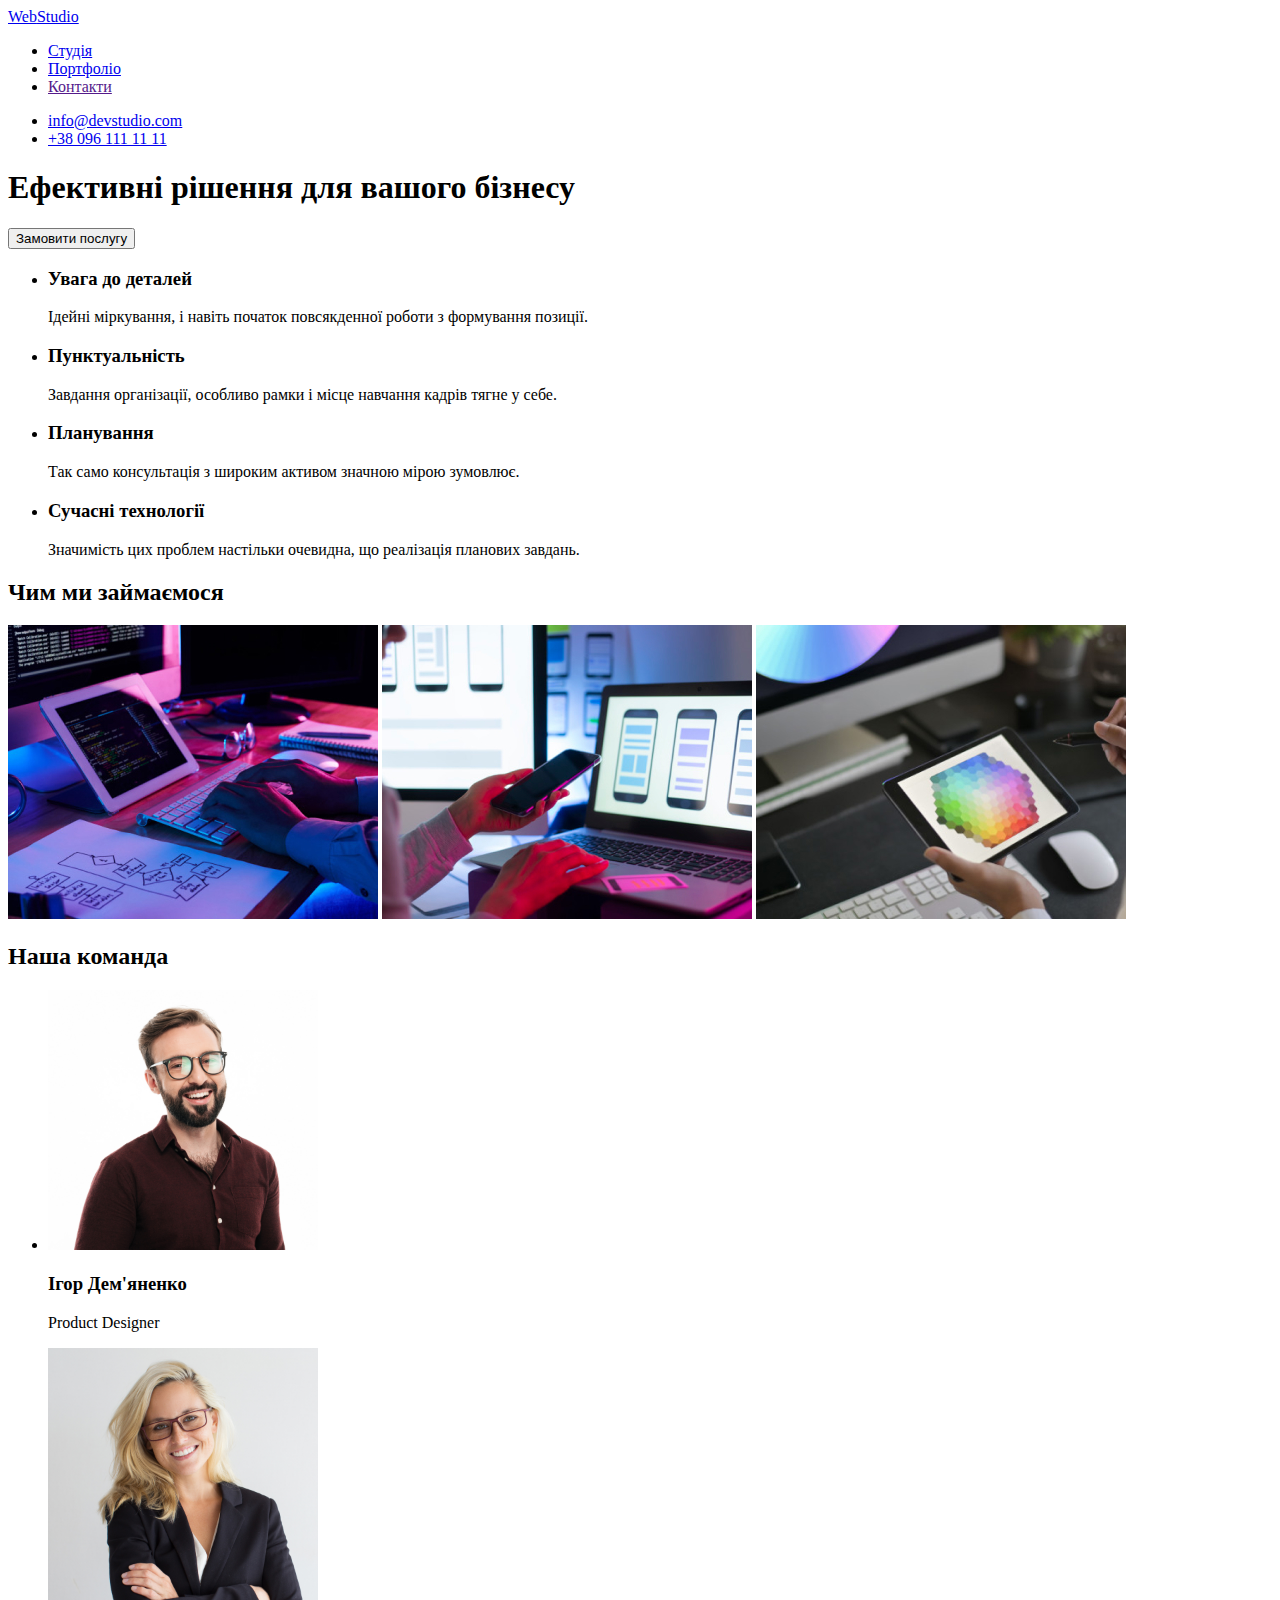
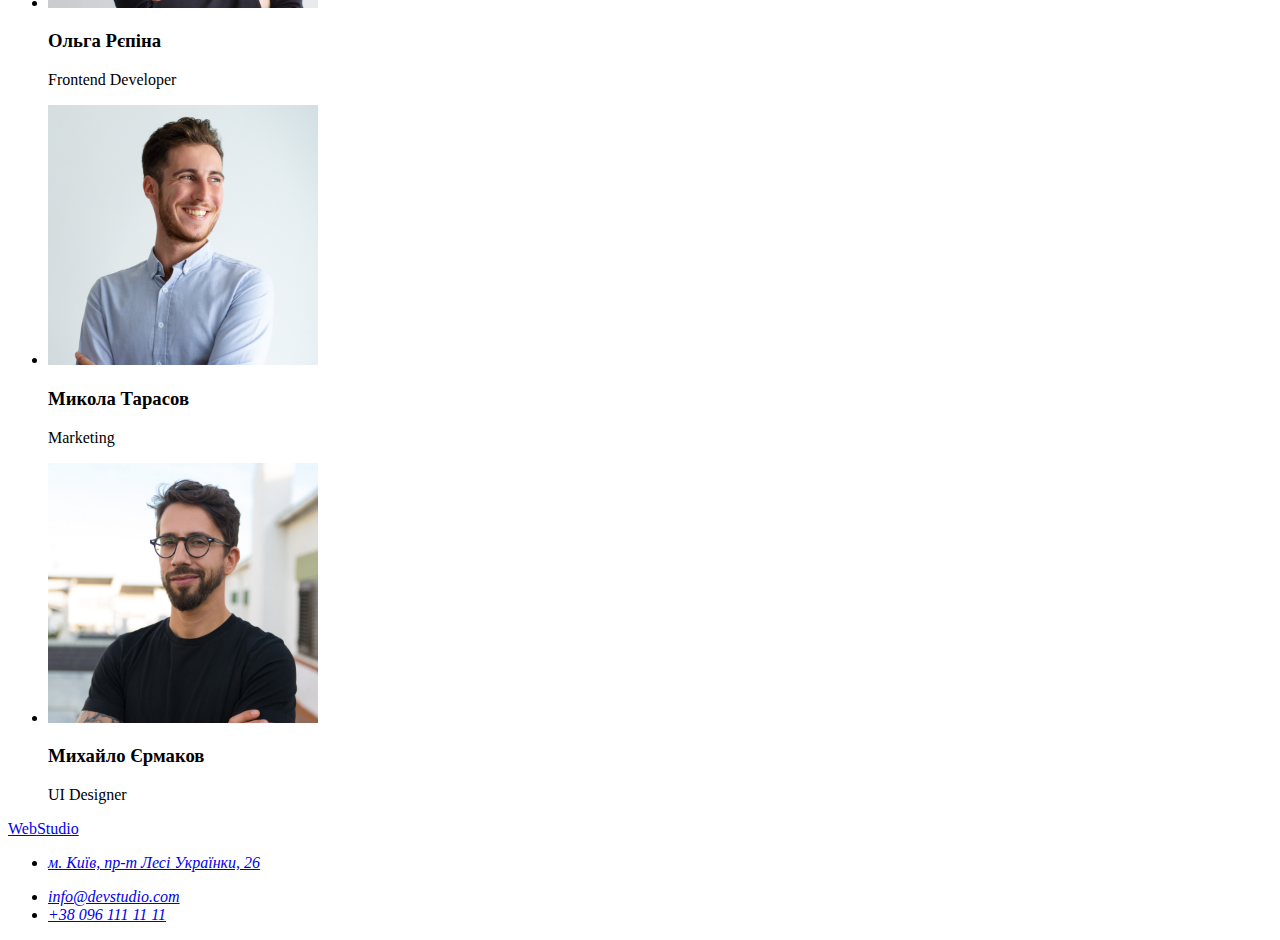
==== commit 760879a3: "Устранение ошибок вёрстки" ====
--- a/index.html
+++ b/index.html
@@ -13,18 +13,18 @@
 
   <!-- Голова-Шапка сайты -->
   <header>
-    <!-- Блок оформления фона header -->
+    <!-- Блок оформления фона header для будущей стилизации-->
     <div class="header-background">
       <!-- Панель навигации из двух частей -->
 
       <!-- Панель навигации #1 - Логотип, Студія, Портфоліо -->
       <nav class="pages">
         <!-- Логотип, WebStudio -->
-        <a class="webstudio-logo" href="https://alexanderksua.github.io/goit-markup-hw-01/"><span>Web</span>Studio</a>
+        <a class="webstudio-logo" href="./index.html"><span>Web</span>Studio</a>
         <!-- Список ссылок на страницы -->
         <ul class="pages">
-          <li><a class="pages-studio-hover" href="https://alexanderksua.github.io/goit-markup-hw-01/">Студія</a></li>
-          <li><a href="portfolio.html">Портфоліо</a></li>
+          <li><a class="pages-studio-hover" href="./index.html">Студія</a></li>
+          <li><a href="./portfolio.html">Портфоліо</a></li>
           <li><a href="">Контакти</a></li>
         </ul>
       </nav>
@@ -32,19 +32,10 @@
 
 
     <!-- Панель навигации #2 - Контакти: e-mail, tel -->
-    <div class="contacts">
-      <a class="contacts-email-hover" href="mailto:info@devstudio.com">info@devstudio.com</a>
-      <a href="tel:+380961111111">+38 096 111 11 11</a>
-    </div>
-
-    <!-- 
-      <div class="pointers">
-      <img src="./images/finger.svg" alt="Палець вказувач" title="Палець вказує на посилання сторінки Студії"
-        width="13.33" height="16">
-      <img src="./images/finger.svg" alt="Палець вказувач" title="Палець вказує на посилання електронної пошти Студії"
-        width="13.33" height="16">
-    </div> 
-  -->
+    <ul class="contacts">
+      <li><a class="contacts-email-hover" href="mailto:info@devstudio.com">info@devstudio.com</a></li>
+      <li><a href="tel:+380961111111">+38 096 111 11 11</a></li>
+    </ul>
 
   </header>
 
@@ -53,7 +44,7 @@
     <!-- Блок оформления фона main-top - Hero -->
     <section class="main-top-section-background">
       <h1>Ефективні рішення для вашого бізнесу</h1>
-      <button>Замовити послугу</button>
+      <button type="button">Замовити послугу</button>
     </section>
 
 
@@ -61,25 +52,25 @@
     <section class="qualitie">
       <!-- Заголовок отсутствующий в макете, позже будет скрыт в Стилях,
          он для Асистивных технологий  и Search Engine Optimisation -->
-      <h2>Качества Студии</h2>
+      <h2 style="display:none;">Качества Студии</h2>
       <ul class="qualitie-details">
         <li>
-          <h3 class="qualitie-title">УВАГА ДО ДЕТАЛЕЙ</h3>
+          <h3 class="qualitie-title">Увага до деталей</h3>
           <p class="qualitie-paragraf">Ідейні міркування, і навіть початок повсякденної роботи з формування позиції.</p>
         </li>
 
         <li class="qualitie-punctual">
-          <h3 class="qualitie-title">ПУНКТУАЛЬНІСТЬ</h3>
+          <h3 class="qualitie-title">Пунктуальність</h3>
           <p class="qualitie-paragraf">Завдання організації, особливо рамки і місце навчання кадрів тягне у себе.</p>
         </li>
 
         <li class="qualitie-planning">
-          <h3 class="qualitie-title">ПЛАНУВАННЯ</h3>
+          <h3 class="qualitie-title">Планування</h3>
           <p class="qualitie-paragraf">Так само консультація з широким активом значною мірою зумовлює.</p>
         </li>
 
         <li class="qualitie-techs">
-          <h3 class="qualitie-title">СУЧАСНІ ТЕХНОЛОГІЇ</h3>
+          <h3 class="qualitie-title">Сучасні технології</h3>
           <p class="qualitie-paragraf">Значимість цих проблем настільки очевидна, що реалізація планових завдань.</p>
         </li>
       </ul>
@@ -90,12 +81,12 @@
       <h2 class="team-title">Чим ми займаємося</h2>
       <!-- Блок оборачивания div  для стилизации в будущем -->
       <div class="specs-images">
-        <img src="./images/img_1_370x294.jpg" alt="ПК, плнщет, клавіатура, блокнот, миша, монітор, карандаш, окуляри"
-          title="Процес створювання програмістом алгоритмів бізнес процесів" width="370" height="294">
+        <img src="./images/img_1_370x294.jpg" alt="ПК, планшет, клавіатура, блокнот, миша, монітор, карандаш, окуляри"
+          width="370" height="294">
         <img src="./images/img_2_370x294.jpg" alt="Смартфон, ноутбук, монітор, шаблони візуального вигляду застосунків"
-          title="Розробка дизайну та логіки дії мобільного застосунку" width="370" height="294">
-        <img src="./images/img_3_370x294.jpg" alt="планшет, палітра кольорів, клавіатура, миша, мак про"
-          title="Творчій процес оформлення дизайну застосунків" width="370" height="294">
+          width="370" height="294">
+        <img src="./images/img_3_370x294.jpg" alt="планшет, палітра кольорів, клавіатура, миша, мак про" width="370"
+          height="294">
       </div>
     </section>
 
@@ -105,35 +96,44 @@
       <ul class="team-photos">
 
         <li>
-          <img src="./images/photo_1_270x260.jpg" alt="Ігор Дем'яненко. Айті спеціаліст з розробки продуктів"
-            title="Ігор Дем'яненко. Айті спеціаліст з розробки продуктів" width="270" height="260">
-          <h3>Ігор Дем'яненко</h3>
-          <p>Product Designer</p>
+          <div class="team-card-background">
+            <img src="./images/photo_1_270x260.jpg" alt="Ігор Дем'яненко. Айті спеціаліст з розробки продуктів"
+              title="Ігор Дем'яненко. Айті спеціаліст з розробки продуктів" width="270" height="260">
+            <h3>Ігор Дем'яненко</h3>
+            <p>Product Designer</p>
+          </div>
         </li>
 
         <li>
-          <img src="./images/photo_2_270x260.jpg" alt="Ольга Рєпіна. Айті спеціалістка з розробки зовнішних інтерфейсів"
-            title="Ольга Рєпіна. Айті спеціалістка з розробки зовнішних інтерфейсів" width="270" height="260">
-          <h3>Ольга Рєпіна</h3>
-          <p>Frontend Developer</p>
+          <div class="team-card-background">
+            <img src="./images/photo_2_270x260.jpg"
+              alt="Ольга Рєпіна. Айті спеціалістка з розробки зовнішних інтерфейсів"
+              title="Ольга Рєпіна. Айті спеціалістка з розробки зовнішних інтерфейсів" width="270" height="260">
+            <h3>Ольга Рєпіна</h3>
+            <p>Frontend Developer</p>
+          </div>
         </li>
 
         <li>
-          <img src="./images/photo_3_270x260.jpg"
-            alt="Микола Тарасов. Айті спеціаліст з розробки торгівельних стратегій та продажів"
-            title="Микола Тарасов. Айті спеціаліст з розробки торгівельних стратегій та продажів" width="270"
-            height="260">
-          <h3>Микола Тарасов</h3>
-          <p>Marketing</p>
+          <div class="team-card-background">
+            <img src="./images/photo_3_270x260.jpg"
+              alt="Микола Тарасов. Айті спеціаліст з розробки торгівельних стратегій та продажів"
+              title="Микола Тарасов. Айті спеціаліст з розробки торгівельних стратегій та продажів" width="270"
+              height="260">
+            <h3>Микола Тарасов</h3>
+            <p>Marketing</p>
+          </div>
         </li>
 
         <li>
-          <img src="./images/photo_4_270x260.jpg"
-            alt="Михайло Єрмаков. Айті спеціаліст з розробки інтерфейсів для користувачів"
-            title="Михайло Єрмаков. Айті спеціаліст з розробки зовнішних інтерфейсів для користувачів" width="270"
-            height="260">
-          <h3>Михайло Єрмаков</h3>
-          <p>UI Designer</p>
+          <div class="team-card-background">
+            <img src="./images/photo_4_270x260.jpg"
+              alt="Михайло Єрмаков. Айті спеціаліст з розробки інтерфейсів для користувачів"
+              title="Михайло Єрмаков. Айті спеціаліст з розробки зовнішних інтерфейсів для користувачів" width="270"
+              height="260">
+            <h3>Михайло Єрмаков</h3>
+            <p>UI Designer</p>
+          </div>
         </li>
 
       </ul>
@@ -142,17 +142,26 @@
   </main>
 
   <!-- Подвал страницы -->
-  <!-- Блок оформления фона main-top -->
   <footer class="footer-contacts">
     <!-- Текст-Лого WebStudio -->
-    <a href="https://alexanderksua.github.io/goit-markup-hw-01/" class="webstudio-logo"><span>Web</span>Studio</a>
+    <a href="./index.html" class="webstudio-logo"><span>Web</span>Studio</a>
     <address>
-      <!-- Адрес физический  Студии -->
-      <p>м. Київ, пр-т Лесі Українки, 26</p>
-      <!-- Почта электронная  Студии -->
-      <a href="mailto:info@devstudio.com">info@devstudio.com</a>
-      <!-- Телефон мобильный Студии -->
-      <a href="tel:+380961111111">+38 096 111 11 11</a>
+
+      <ul>
+        <li>
+          <!-- Адрес физический  Студии -->
+          <p><a href="https://goo.gl/maps/CPtrU1FHBa2aNyZL9">м. Київ, пр-т Лесі Українки, 26</a>
+        </li>
+        <li>
+          <!-- Почта электронная  Студии -->
+          <a href="mailto:info@devstudio.com">info@devstudio.com</a>
+        </li>
+        <li>
+          <!-- Телефон мобильный Студии -->
+          <a href="tel:+380961111111">+38 096 111 11 11</a>
+        </li>
+      </ul>
+
     </address>
 
   </footer>
--- a/css/styles.css
+++ b/css/styles.css
@@ -5,9 +5,9 @@
 только буквы и слова английского языка. 
 ++«A4» Исходный код отформатирован при помощи Prettier. 
 ++«A5» Все изображения и текстовый контент взяты из макета. 
--+«A6» Все растровые изображения оптимизированы используя squoosh 
+++«A6» Все растровые изображения оптимизированы используя squoosh 
   https://squoosh.app/ . 
--+«A7» Код написан следуя руководству 
+++«A7» Код написан следуя руководству 
   https://codeguide.co/ . 
 
 Разметка 
@@ -31,4 +31,4 @@
 ++«B14» Изображения экспортированы из макета в формате jpg. 
 ++«B15» Группы однотипных элементов собраны в списки <ul>. 
 ++«B16» Тег <address> использован только в футере.
-*/+*/
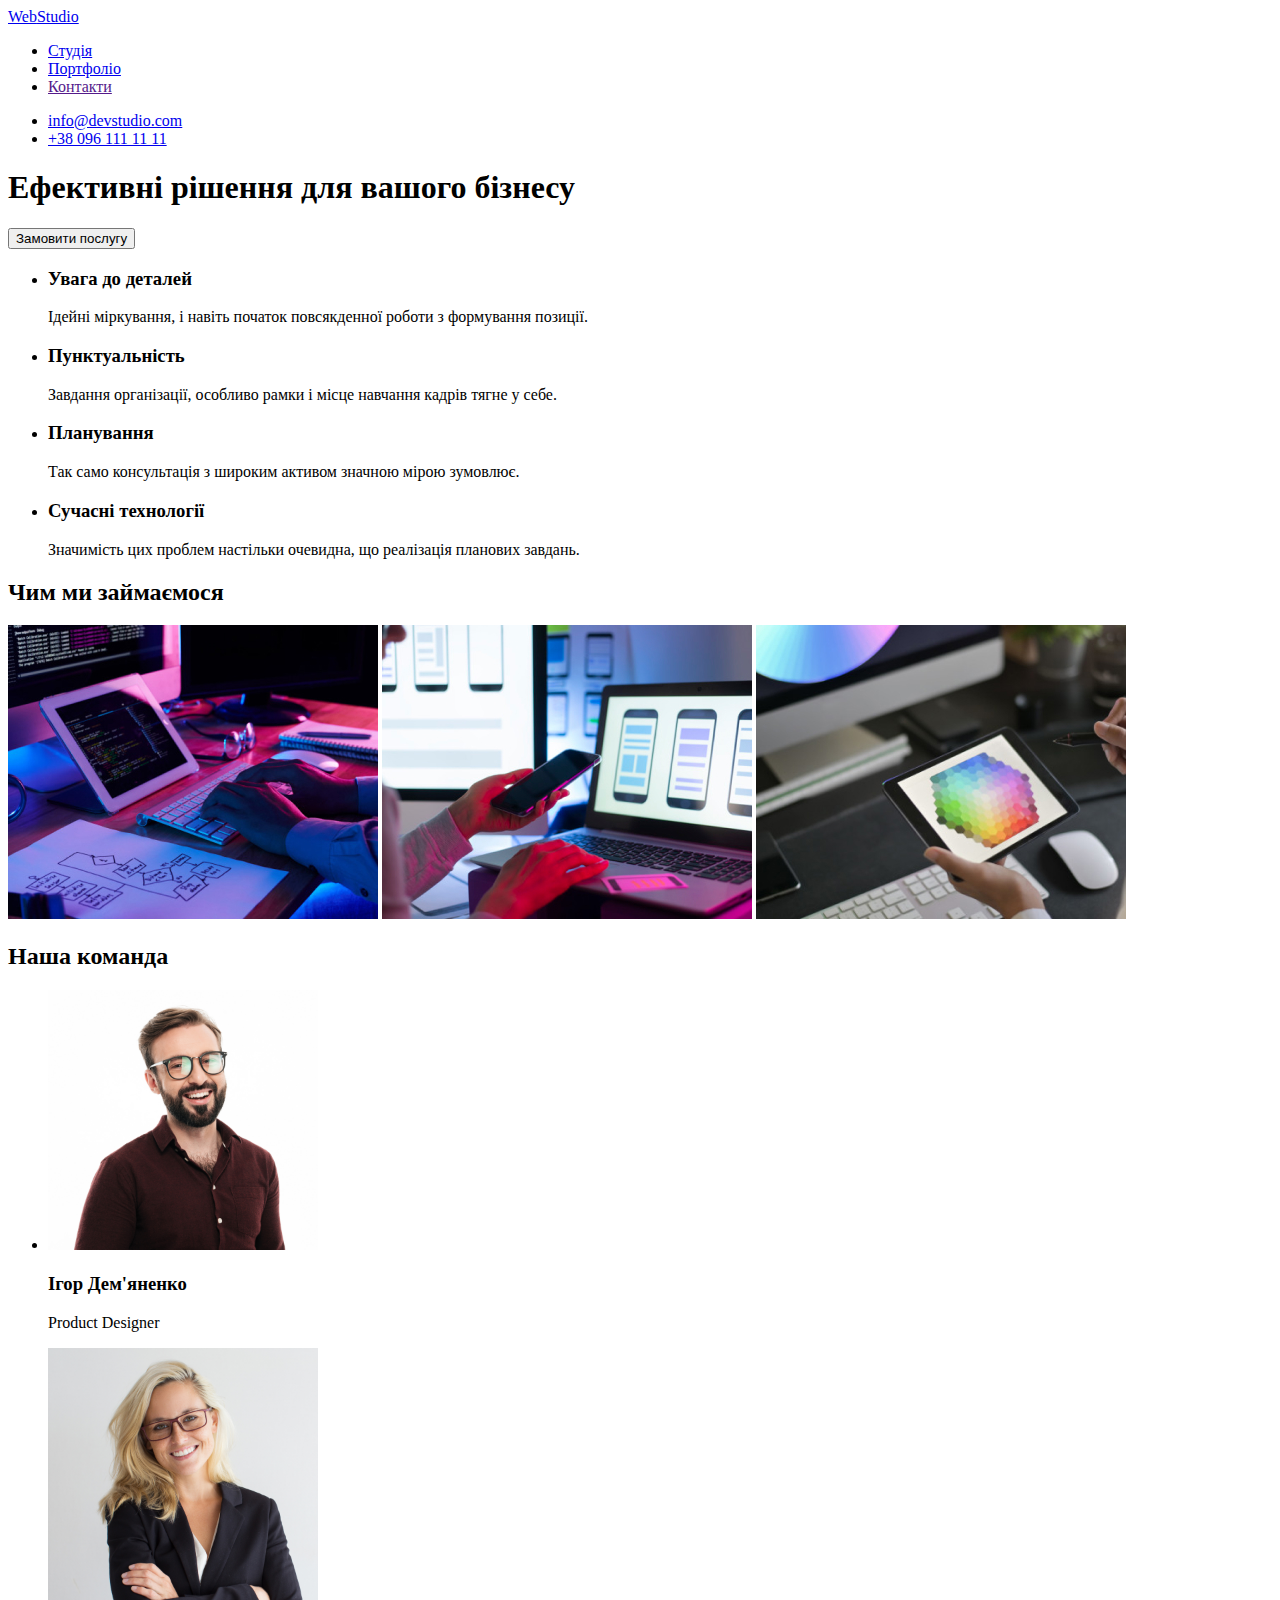
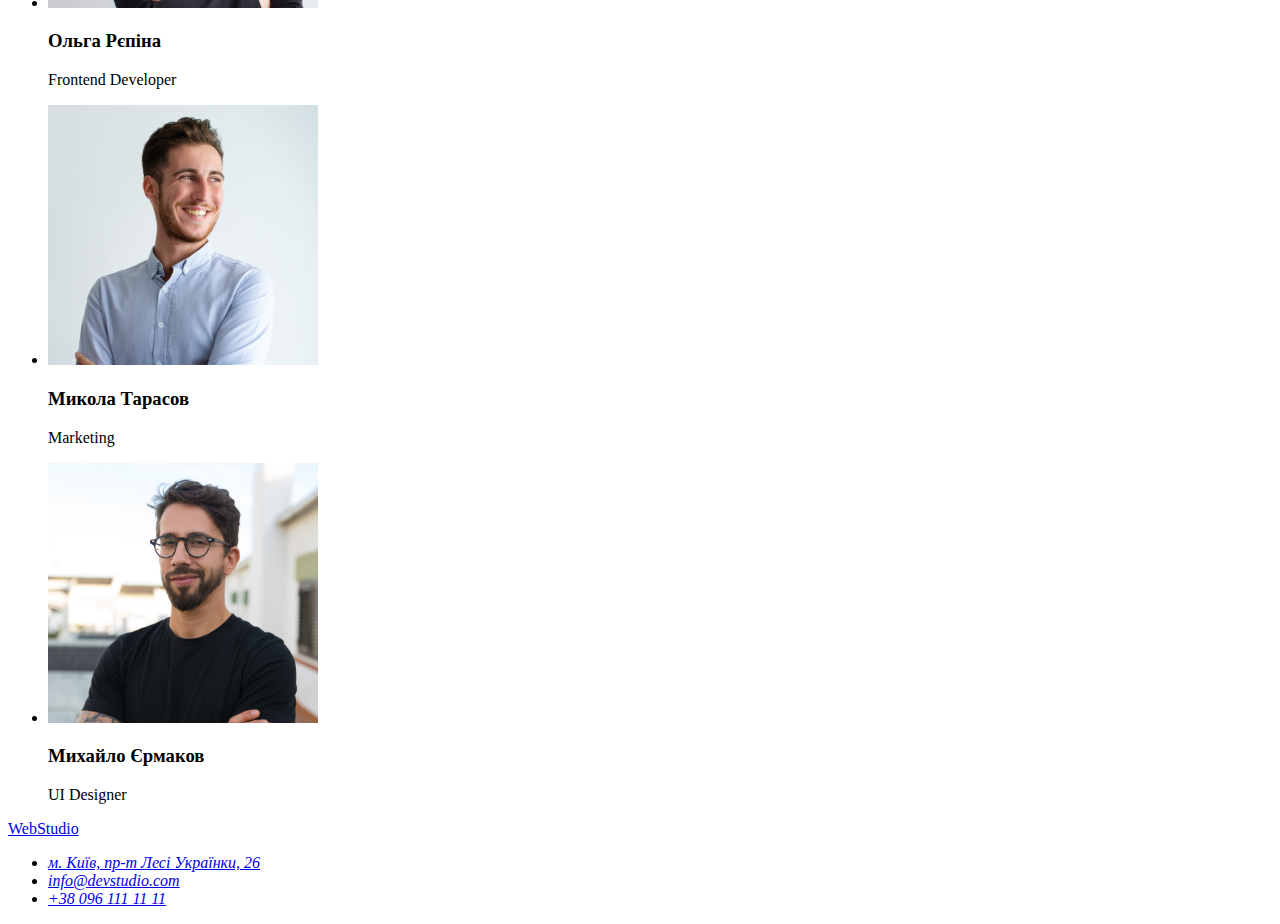
==== commit f6db9978: "Добавлены атрибуты" ====
--- a/index.html
+++ b/index.html
@@ -150,7 +150,8 @@
       <ul>
         <li>
           <!-- Адрес физический  Студии -->
-          <p><a href="https://goo.gl/maps/CPtrU1FHBa2aNyZL9">м. Київ, пр-т Лесі Українки, 26</a>
+          <a href="https://goo.gl/maps/CPtrU1FHBa2aNyZL9" target="_blank" rel="nofollow noopener noreferrer">м. Київ,
+            пр-т Лесі Українки, 26</a>
         </li>
         <li>
           <!-- Почта электронная  Студии -->
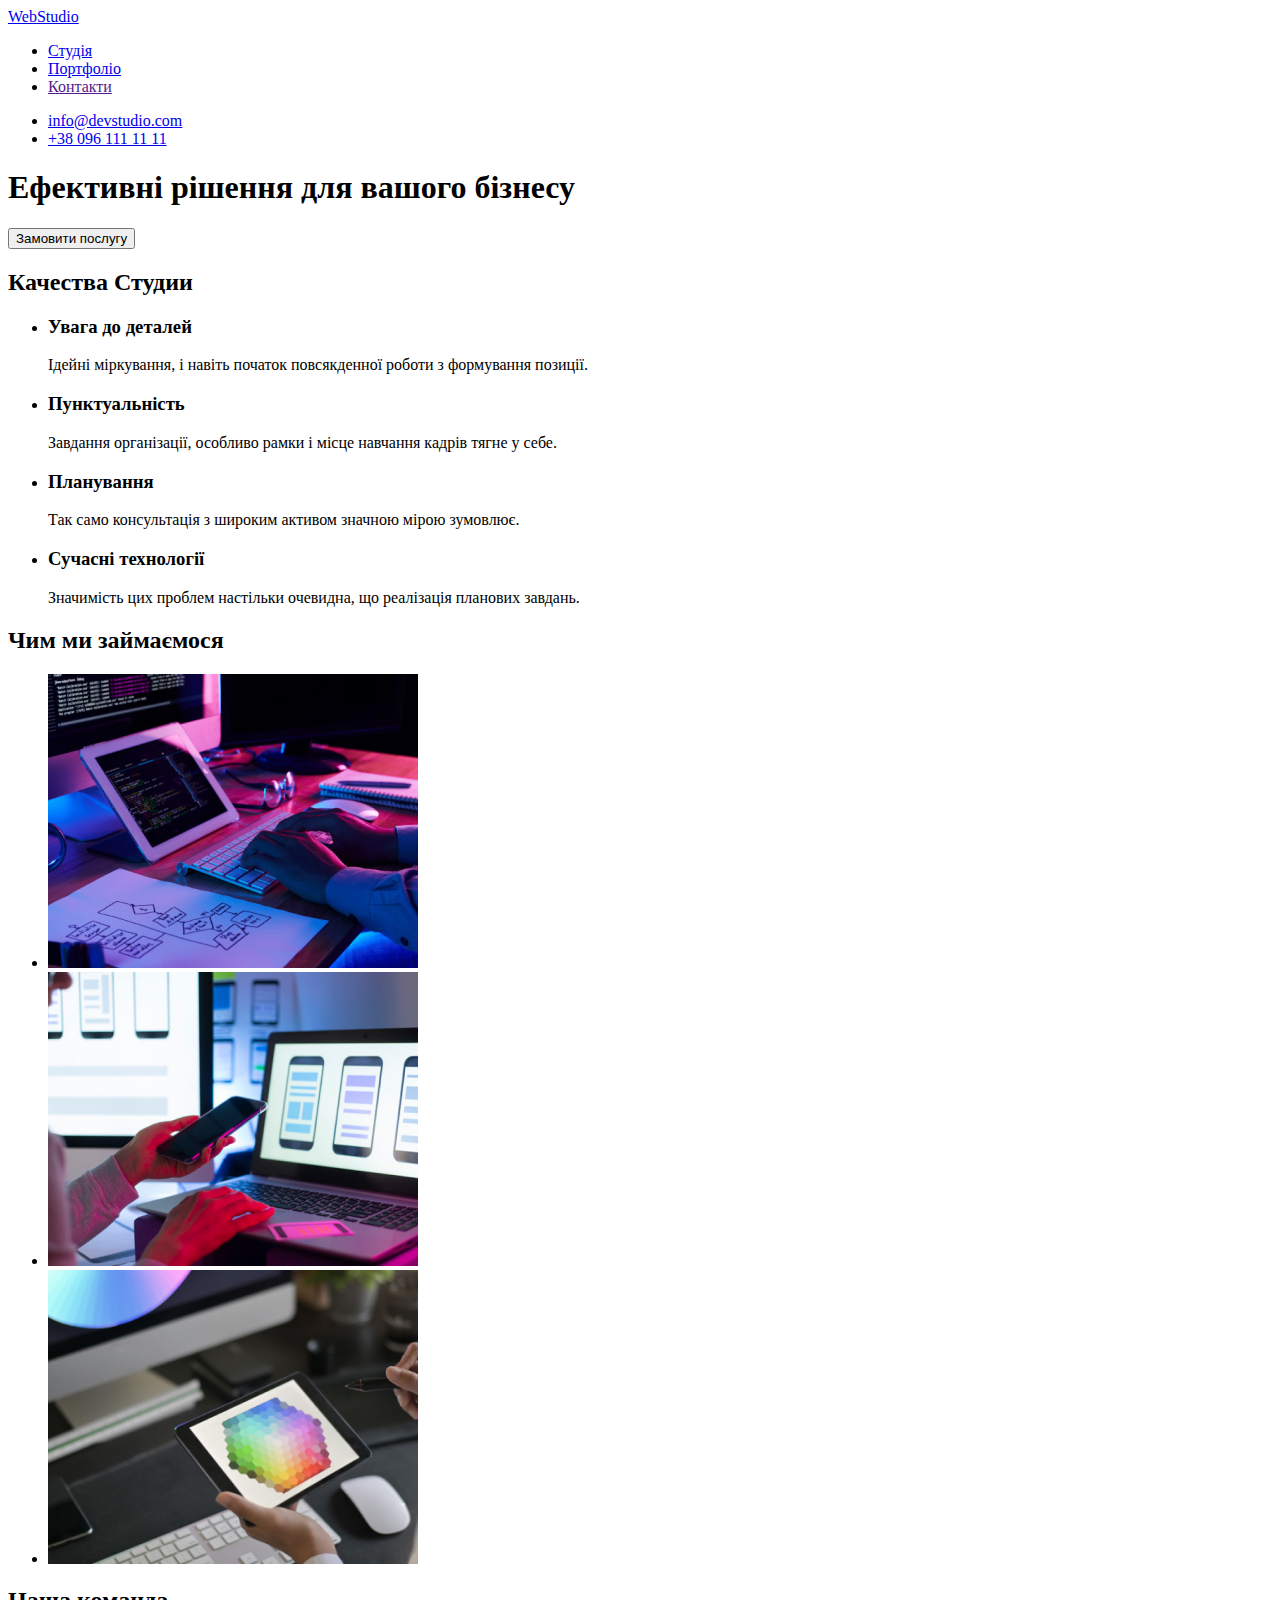
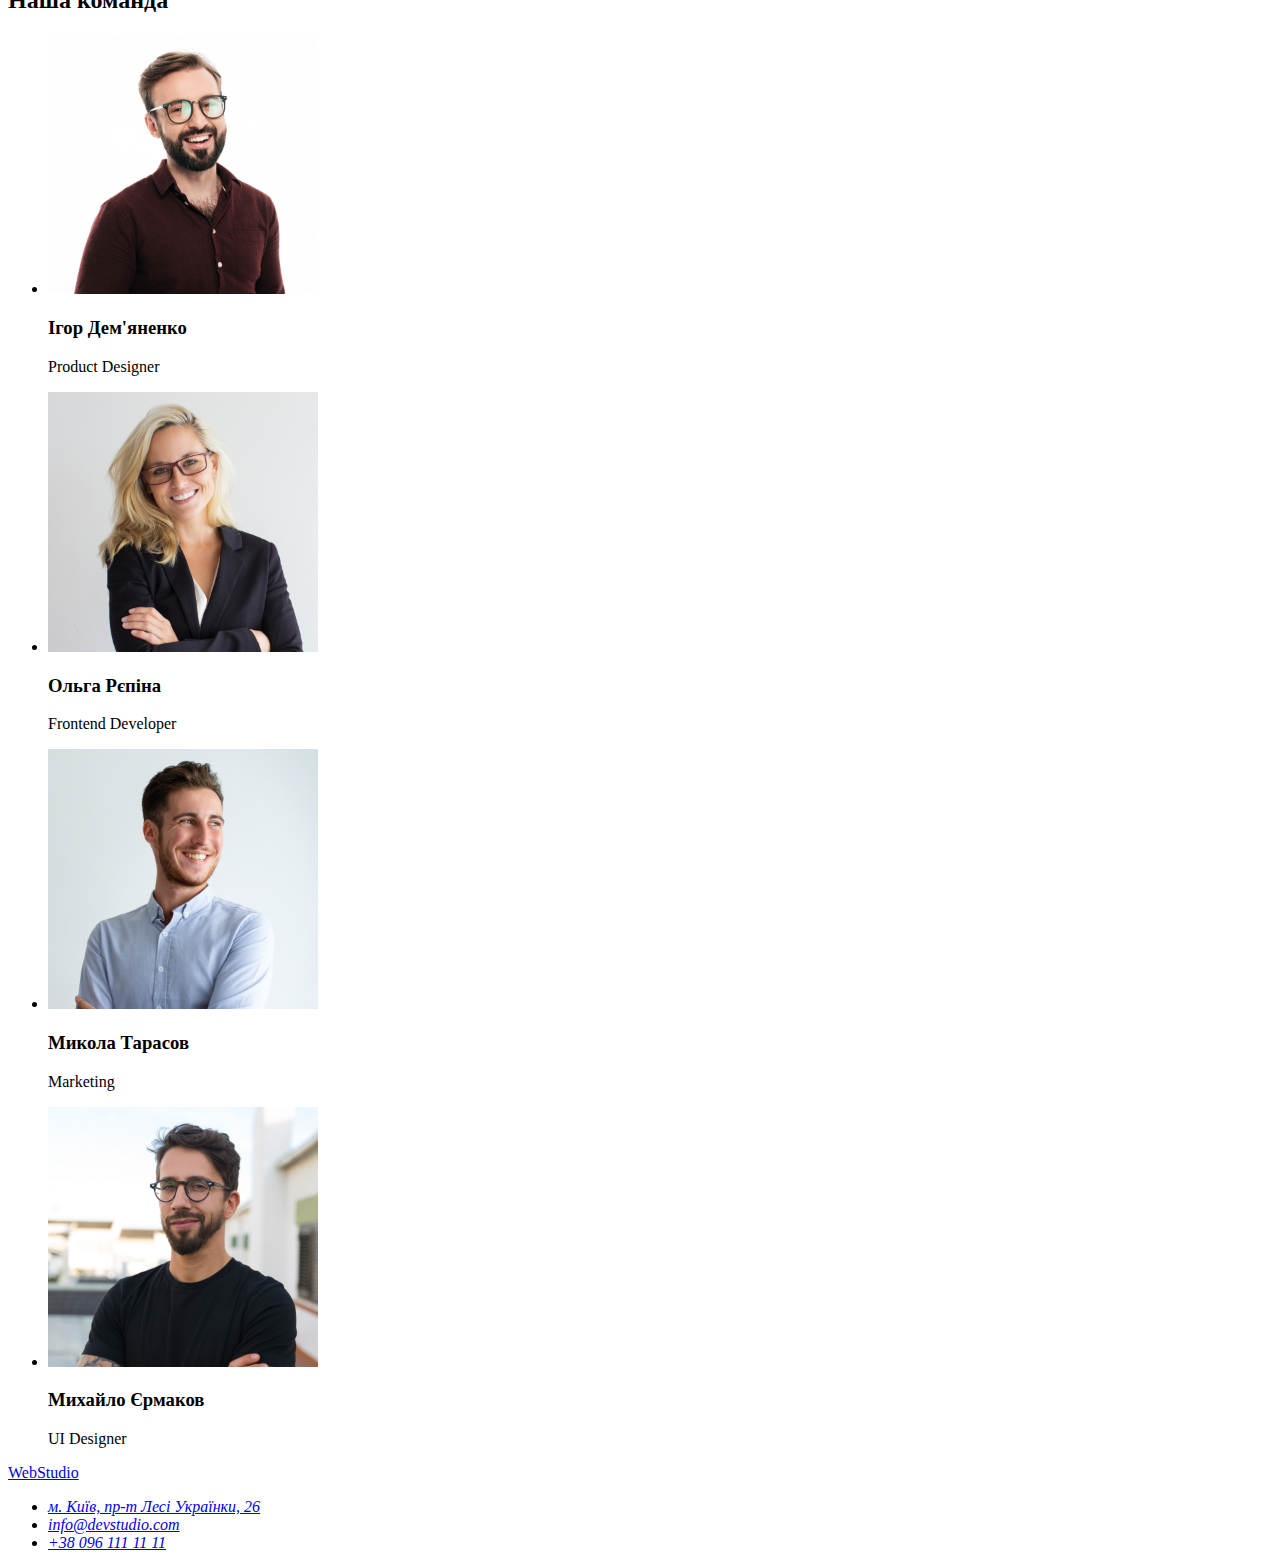
==== commit bb385c5a: "Внесены правки" ====
--- a/index.html
+++ b/index.html
@@ -52,7 +52,7 @@
     <section class="qualitie">
       <!-- Заголовок отсутствующий в макете, позже будет скрыт в Стилях,
          он для Асистивных технологий  и Search Engine Optimisation -->
-      <h2 style="display:none;">Качества Студии</h2>
+      <h2>Качества Студии</h2>
       <ul class="qualitie-details">
         <li>
           <h3 class="qualitie-title">Увага до деталей</h3>
@@ -80,14 +80,20 @@
     <section class="specs">
       <h2 class="team-title">Чим ми займаємося</h2>
       <!-- Блок оборачивания div  для стилизации в будущем -->
-      <div class="specs-images">
-        <img src="./images/img_1_370x294.jpg" alt="ПК, планшет, клавіатура, блокнот, миша, монітор, карандаш, окуляри"
-          width="370" height="294">
-        <img src="./images/img_2_370x294.jpg" alt="Смартфон, ноутбук, монітор, шаблони візуального вигляду застосунків"
-          width="370" height="294">
-        <img src="./images/img_3_370x294.jpg" alt="планшет, палітра кольорів, клавіатура, миша, мак про" width="370"
-          height="294">
-      </div>
+      <ul class="specs-images">
+        <li>
+          <img src="./images/img_1_370x294.jpg" alt="ПК, планшет, клавіатура, блокнот, миша, монітор, карандаш, окуляри"
+            width="370" height="294">
+        </li>
+        <li>
+          <img src="./images/img_2_370x294.jpg"
+            alt="Смартфон, ноутбук, монітор, шаблони візуального вигляду застосунків" width="370" height="294">
+        </li>
+        <li>
+          <img src="./images/img_3_370x294.jpg" alt="планшет, палітра кольорів, клавіатура, миша, мак про" width="370"
+            height="294">
+        </li>
+      </ul>
     </section>
 
     <!-- Секция описания членов команды Студии-->
